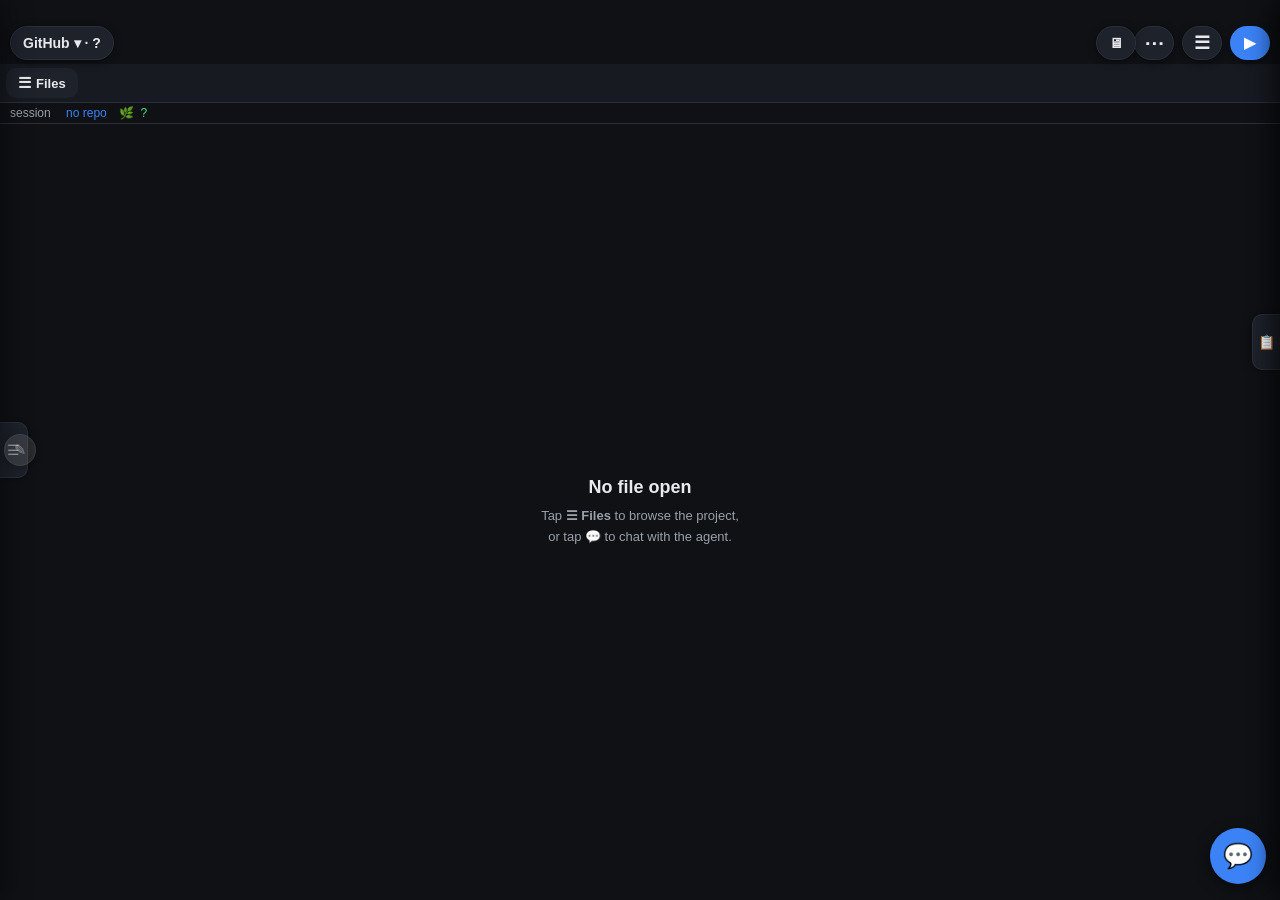
==== app/src/main/assets/web/index.html @ f554f764 "fix: raise compose box above buttons, add ⏎ return symbol to submit buttons - Bumped #composeBox bot" ====
<!doctype html>
<html lang="en">
<head>
  <meta charset="utf-8" />
  <meta name="viewport" content="width=device-width, initial-scale=1, maximum-scale=1, user-scalable=no" />
  <link rel="stylesheet" href="style.css" />
  <link rel="stylesheet" href="editmode.css" />
  <title>Voice Agent</title>
</head>
<body>
  <!-- Floating controls -->
  <button id="githubFab" class="fab fab-wide" title="GitHub">GitHub ▾</button>
  <button id="playFab" class="fab" title="Run app">▶</button>
  <button id="menuFab" class="fab" title="Menu">☰</button>
  <button id="actionsFab" class="fab" title="Actions">⋯</button>
  <button id="usage" class="usagechip hidden" title="tokens this run — tap for detail"></button>
  <button id="editModeFab" class="fab edit-mode-toggle" title="Edit layout">✎</button>

  <!-- Floating dropdown panels -->
  <div id="modelMenu" class="fabmenu hidden"></div>
  <div id="actionsMenu" class="fabmenu hidden"></div>
  <div id="chatActionsMenu" class="fabmenu hidden"></div>
  <div id="githubMenu" class="fabmenu hidden"></div>

  <div id="workspace">
    <div id="tabbar">
      <button id="filesBtn" title="Files"><span class="fb-ico">☰</span> Files</button>
      <div id="tabs"></div>
      <span id="cursorPos" class="cursor-pos"></span>
    </div>
    <div id="subtitle"><span id="subSession">…</span> &nbsp; <span id="subRepo">no repo</span> &nbsp; 🌿 <span id="subBranch">?</span></div>

    <div id="mainCol">
      <div id="editorEmpty">
        <div class="ee-title">No file open</div>
        <div class="ee-sub">Tap <b>☰ Files</b> to browse the project,<br>or tap 💬 to chat with the agent.</div>
      </div>
      <div id="editorPane" class="hidden"></div>
      <button id="edDiffFab" class="hidden" title="Toggle diff (vs last commit)">±</button>
      <button id="edFindFab" class="hidden" title="Find &amp; replace">🔍</button>

      <!-- Preview pane inline (inside #workspace, below the editor) -->
      <div id="previewPane" class="hidden">
        <div id="previewHead">
          <span id="previewUrl">Preview</span>
          <span class="preview-actions">
            <button id="previewRefresh" class="txtbtn xs" title="Refresh">⟳</button>
            <button id="previewClose" class="txtbtn xs" title="Close preview">✕</button>
          </span>
        </div>
        <div id="previewBody"><div id="previewStatus" class="preview-empty">Server not running</div></div>
      </div>
    </div>
  </div>

  <!-- Explorer tree (opened from the ☰ Files button) -->
  <div id="treeBackdrop" class="hidden"></div>
  <div id="treeOverlay" class="hidden">
    <div id="treeOverlay-head">
      <span>Explorer</span>
      <span class="to-actions">
        <button id="newFileBtn" class="txtbtn xs" title="New file">＋ New</button>
        <button id="explorerRefresh" class="txtbtn xs" title="Refresh files">⟳</button>
        <button id="treeClose" class="txtbtn xs" title="Close">✕</button>
      </span>
    </div>
    <div id="tree"></div>
  </div>

  <!-- Preview fab (floating, near the other fabs) -->
  <button id="previewFab" class="fab hidden" title="Toggle preview" style="right:144px">🖥</button>

  <!-- Session panel toggle tab (fold-out from left edge, like Claude.ai) -->
  <button id="sessionTab" title="Sessions"><span id="sessionTabIcon">☰</span></button>

  <!-- Session panel (slides in from the left) -->
  <div id="sessionBackdrop" class="hidden"></div>
  <aside id="sessionPanel">
    <div id="sessionPanel-head">
      <span class="sp-title">Sessions</span>
      <span class="sp-head-actions">
        <button id="sessionRenameBtn" class="txtbtn xs" title="Rename checked">✎ Rename</button>
        <button id="sessionDeleteBtn" class="txtbtn xs danger" title="Delete checked">🗑 Delete</button>
        <button id="sessionNewBtn" class="txtbtn xs" title="New session">＋ New</button>
        <button id="sessionPanelClose" class="txtbtn xs" title="Close">✕</button>
      </span>
    </div>
    <div id="sessionPanel-search">
      <input id="sessionSearch" type="text" placeholder="Filter sessions…" autocomplete="off" />
    </div>
    <div id="sessionList"></div>
  </aside>

  <!-- Action log panel toggle tab (fold-out from right edge, like session panel on the left) -->
  <button id="actionLogTab" title="Action log"><span id="actionLogTabIcon">📋</span></button>

  <!-- Action log panel (slides in from the right) -->
  <div id="actionLogBackdrop" class="hidden"></div>
  <aside id="actionLogPanel">
    <div id="actionLogPanel-head">
      <span class="alp-title">Action Log</span>
      <span class="alp-head-actions">
        <button id="actionLogClearBtn" class="txtbtn xs" title="Clear log">🗑 Clear</button>
        <button id="actionLogPanelClose" class="txtbtn xs" title="Close">✕</button>
      </span>
    </div>
    <div id="actionLogList"></div>
  </aside>

  <!-- Floating chat button (opens the agent drawer) -->
  <button id="chatFab" title="Agent chat"><span id="chatFabIcon">💬</span><span id="chatUnread" class="unread hidden"></span></button>

  <!-- Agent chat drawer (slides in from the right) -->
  <div id="chatBackdrop" class="hidden"></div>
  <aside id="chatDrawer">
    <div id="chatDrawer-head">
      <span class="cd-title">Agent</span>
      <span class="cd-head-actions">
        <button id="chatActionsBtn" class="txtbtn xs" title="Chat actions">⋯</button>
        <button id="chatDrawerClose" class="txtbtn xs" title="Close">✕</button>
      </span>
    </div>
    <div id="chatDrawer-models">
      <button id="modelToggle" class="modeltoggle" title="Model selection">
        <span class="mt-label">Models</span>
        <span id="modelToggleSummary">…</span>
        <span class="mt-chev">▸</span>
      </button>
      <div id="modelPanel" class="modelpanel hidden">
        <div class="modelrow">
          <div class="modelcol">
            <label class="model-label">Orchestrator</label>
            <button id="modelLead" class="modelbtn"><span id="modelName">…</span> ▾</button>
          </div>
          <div class="modelcol effortcol">
            <label class="model-label">Effort</label>
            <select id="orchEffortSelect" class="effortselect">
              <option value="off">Off</option>
              <option value="low">Low</option>
              <option value="medium">Medium</option>
              <option value="high">High</option>
            </select>
          </div>
        </div>
        <div class="modelrow">
          <div class="modelcol">
            <label class="model-label">Implementer</label>
            <button id="modelImpl" class="modelbtn"><span id="implName">…</span> ▾</button>
          </div>
          <div class="modelcol effortcol">
            <label class="model-label">Effort</label>
            <select id="implEffortSelect" class="effortselect">
              <option value="off">Off</option>
              <option value="low">Low</option>
              <option value="medium">Medium</option>
              <option value="high">High</option>
            </select>
          </div>
        </div>
      </div>
    </div>
    <div id="chatDrawer-balance">
      <div class="bal-grid">
        <div class="bal-row bal-head"><span></span><span>DeepSeek</span><span>Anthropic</span><span>OpenAI</span></div>
        <div class="bal-row bal-avail"><span>Balance</span><span id="bal-ds">—</span><span id="bal-an">?</span><span id="bal-oa">—</span></div>
        <div class="bal-row bal-sess"><span>Used</span><span id="bal-ds-used">—</span><span id="bal-an-used">—</span><span id="bal-oa-used">—</span></div>
      </div>
    </div>

    <main id="chat"></main>

    <div id="ctxFooter">
      <span id="ctxTurns">—</span>
      <span class="ctx-sep">·</span>
      <span id="ctxTokens" title="Context tokens (compact discussion + outline + memory)">— ctx tokens</span>
    </div>

    <div id="todos" class="hidden">
      <div id="todos-head">
        <span id="todos-now"></span>
        <span id="todos-count"></span>
        <span id="todos-chev">▸</span>
      </div>
      <div id="todos-body"></div>
    </div>

    <div id="status"></div>

    <div id="runbar" class="hidden">
      <span id="runlabel">Working…</span>
      <button id="stopBtn" class="pill stop">Stop</button>
    </div>

    <div id="attachBar" class="hidden"></div>

    <!-- Floating message box: opened by Send/Speak, shared by typing + voice. -->
    <div id="composeBox" class="hidden">
      <button id="composeClose" title="Cancel">✕</button>
      <textarea id="input" rows="2" placeholder="Type or dictate a task…"></textarea>
    </div>

    <footer id="composer">
      <button id="ctxBtn" class="icon" title="Attach context">📎</button>
      <button id="askBtn" class="icon" title="Ask (not saved to context)">❓</button>
      <div class="c-grid">
        <button id="sendBtn" class="pill sm ghost">Type</button>
        <button id="micBtn" class="txtbtn">Speak</button>
        <button id="simpleSubmitBtn" class="pill sm simple-submit hidden">Simple ⏎</button>
        <button id="smartSubmitBtn" class="pill sm hidden">Smart ⏎</button>
      </div>
      <span class="c-spacer"></span>
    </footer>
  </aside>

  <div id="ctxMenu" class="fabmenu hidden"></div>

  <!-- Slide-up menu -->
  <div id="menu" class="sheet hidden">
    <div class="sheet-inner">
      <div class="sheet-title">Menu</div>

      <input id="menuSearch" type="text" placeholder="Search actions…" autocomplete="off" autocapitalize="off" autocorrect="off" spellcheck="false" />
      <div id="menuResults" class="hidden"></div>

      <div id="menuDefault">
      <div class="grid">
        <button data-act="makeGame">🎮 Make a game</button>
        <button data-act="newSession">New session</button>
        <button data-act="sessions">Sessions</button>
        <button data-act="bestPractices">Best practices</button>
        <button data-act="guidelines">Guidelines</button>
        <button data-act="settings">Settings</button>
      </div>

      <button id="advToggle" class="adv-toggle">Advanced ▾</button>
      <div id="advSection" class="hidden">
        <div class="group-title">Project</div>
        <div class="grid">
          <button data-act="refreshMap">Refresh map</button>
          <button data-act="checkWeb">Check web</button>
        </div>

        <div class="group-title">Context</div>
        <div class="grid">
          <button data-act="trimContext">Trim context</button>
          <button data-act="compaction">Compaction</button>
        </div>

        <div class="group-title">Agent tests</div>
        <div class="grid">
          <button data-act="diagnoseRun">🔍 Diagnose run</button>
          <button data-act="runHistory">📊 Run history</button>
          <button data-act="judgeRun">⚖️ Judge run</button>
          <button data-act="runEvals">🧪 Run evals</button>
          <button data-act="autoDiagnose">Auto-diagnose: on</button>
          <button data-act="autoClean">Auto-clean after merge: on</button>
          <button data-act="codeReview">Code review: on</button>
          <button data-act="routing">Prompt routing: off</button>
        </div>

        <div class="group-title">System</div>
        <div class="grid">
          <button data-act="battery">Battery</button>
          <button data-act="updateApp">Update app</button>
        </div>
      </div>
      </div>

      <button class="close" data-close>Close</button>
    </div>
  </div>

  <!-- Generic modal -->
  <div id="modal" class="sheet hidden">
    <div class="sheet-inner">
      <div class="sheet-title" id="modalTitle"></div>
      <div id="modalBody"></div>
      <div class="modal-actions">
        <button class="pill ghost" data-close>Close</button>
        <button class="pill" id="modalOk" style="display:none">Save</button>
      </div>
    </div>
  </div>

  <script src="app.js"></script>
  <script src="editmode.js"></script>
</body>
</html>
---- app/src/main/assets/web/style.css ----
:root {
  --bg: #0f1115;
  --panel: #171a21;
  --panel2: #1e222b;
  --text: #e8eaed;
  --muted: #9aa0aa;
  --user: #0b57d0;
  --agent: #262b34;
  --accent: #3b82f6;
  --border: #2a2f3a;
}
* { box-sizing: border-box; -webkit-tap-highlight-color: transparent; }
html, body {
  margin: 0; height: 100%; background: var(--bg); color: var(--text);
  font-family: -apple-system, Roboto, "Segoe UI", sans-serif; font-size: 15px;
}
body { display: flex; flex-direction: column; height: 100vh; }

button { font: inherit; color: var(--text); border: none; cursor: pointer; }
.icon { background: transparent; font-size: 20px; padding: 6px 8px; border-radius: 10px; }
.icon:active { background: var(--panel2); }
.txtbtn { background: var(--panel2); font-size: 13px; font-weight: 600;
  padding: 7px 12px; border-radius: 12px; white-space: nowrap; }
.txtbtn:active { background: var(--border); }
.pill { background: var(--accent); color: #fff; border-radius: 20px; padding: 8px 16px; font-weight: 600; }
.pill.ghost { background: var(--panel2); color: var(--text); }
.pill.simple-submit { background: #16a34a; color: #fff; }
.pill.simple-submit:active { background: #15803d; }
.pill:active { opacity: .8; }

/* Floating controls (menu / model picker / actions catch-all). */
.fab { position: fixed; z-index: 40; top: 26px; height: 34px; padding: 0 12px;
  background: var(--panel2); color: var(--text); border: 1px solid var(--border);
  border-radius: 18px; font-size: 14px; font-weight: 600; display: flex;
  align-items: center; gap: 4px; box-shadow: 0 2px 8px rgba(0,0,0,.45); }
.fab:active { background: var(--border); }
#githubFab { left: 10px; max-width: 45vw; }
#playFab { right: 10px; width: 40px; justify-content: center; font-size: 15px; padding: 0;
  background: var(--accent); color: #fff; border-color: transparent; }
#playFab.running { color: transparent; pointer-events: none; }
#playFab.running::after { content: ""; position: absolute; top: 50%; left: 50%; margin: -8px 0 0 -8px;
  width: 16px; height: 16px; border: 2px solid rgba(255,255,255,.45); border-top-color: #fff;
  border-radius: 50%; animation: fab-spin .7s linear infinite; }
@keyframes fab-spin { to { transform: rotate(360deg); } }
#menuFab { right: 58px; width: 40px; justify-content: center; font-size: 18px; padding: 0; }
#actionsFab { right: 106px; width: 40px; justify-content: center; font-size: 20px; padding: 0; }
.usagechip { position: fixed; z-index: 40; top: 29px; left: 50%; transform: translateX(-50%);
  background: var(--panel2); border: 1px solid var(--border); border-radius: 14px;
  padding: 4px 10px; font-size: 12px; color: var(--muted); font-variant-numeric: tabular-nums; }
.usagechip.hidden { display: none; }

.fabmenu { position: fixed; z-index: 45; background: var(--panel); border: 1px solid var(--border);
  border-radius: 12px; padding: 6px; min-width: 180px; max-width: 74vw; max-height: 60vh;
  overflow: auto; box-shadow: 0 6px 24px rgba(0,0,0,.5); }
.fabmenu.hidden { display: none; }
/* The model menu opens from inside the chat drawer, so it must sit above it. */
#modelMenu { z-index: 70; }
.fab-item { padding: 11px 12px; border-radius: 8px; font-size: 14px; white-space: nowrap;
  overflow: hidden; text-overflow: ellipsis; cursor: pointer; }
.fab-item:active { background: var(--panel2); }
.fab-item.muted { color: var(--muted); white-space: normal; }
.fab-head { font-size: 10px; font-weight: 700; text-transform: uppercase; letter-spacing: .5px;
  color: var(--muted); padding: 8px 12px 4px; margin-top: 4px; border-top: 1px solid var(--border); }
/* Collapsible provider / OpenAI-family headers in the model picker. */
.fab-head.tap, .fab-subhead {
  display: flex; align-items: center; justify-content: space-between; gap: 10px;
  cursor: pointer; border-radius: 8px; }
.fab-head.tap { padding: 9px 10px; }
.fab-head.tap:active, .fab-subhead:active { background: var(--panel2); }
.fab-subhead { font-size: 11px; font-weight: 600; color: var(--text); opacity: .85;
  padding: 7px 10px 7px 20px; margin-top: 2px; }
.fm-meta { font-size: 11px; color: var(--muted); font-weight: 600; white-space: nowrap; }
/* Model rows sit under a header/subhead — indent them so the tree reads clearly. */
.fab-item.model { padding-left: 22px; }
.fabmenu #modelMenu, #modelMenu { min-width: 210px; }

/* Workspace: the file explorer + the main (chat/editor) column. Reorients by
   device orientation — explorer on top in portrait, on the left in landscape.
   Padded down so content clears the floating controls. */
#workspace { flex: 1; display: flex; flex-direction: column; min-height: 0; padding-top: 64px; }
#mainCol { position: relative; flex: 1; display: flex; flex-direction: column; min-width: 0; min-height: 0; }
.txtbtn.xs { padding: 3px 8px; font-size: 13px; line-height: 1; }

/* Tab bar: the ☰ Files button plus a horizontal, scrollable row of open files. */
#tabbar { flex-shrink: 0; display: flex; align-items: stretch; gap: 6px;
  background: var(--panel); border-bottom: 1px solid var(--border); padding: 4px 6px; }
#filesBtn { flex-shrink: 0; background: var(--panel2); color: var(--text); border-radius: 10px;
  padding: 6px 12px; font-size: 13px; font-weight: 600; white-space: nowrap;
  display: flex; align-items: center; gap: 5px; }
#filesBtn:active { background: var(--border); }
#filesBtn .fb-ico { font-size: 15px; }
#tabs { flex: 1; min-width: 0; display: flex; gap: 5px; overflow-x: auto; }
.cursor-pos { flex-shrink: 0; align-self: center; font-size: 11px; color: var(--muted);
  font-variant-numeric: tabular-nums; white-space: nowrap; padding: 0 4px; }
.cursor-pos:empty { display: none; }
.tab { flex-shrink: 0; display: flex; align-items: center; gap: 6px; max-width: 160px;
  background: var(--panel2); color: var(--muted); border-radius: 10px; padding: 6px 8px 6px 11px;
  font-size: 13px; cursor: pointer; }
.tab.active { background: var(--agent); color: var(--text); }
.tab .tab-name { overflow: hidden; text-overflow: ellipsis; white-space: nowrap; }
.tab .tab-dirty { font-weight: 700; }
.tab .tab-dirty.m-unsaved { color: #fbbf24; }
.tab .tab-dirty.m-modified { color: #4ade80; }
.tab .tab-x { color: var(--muted); font-size: 14px; padding: 0 2px; border-radius: 6px; }

/* Subtle status bar below tabs: session name · repo · branch — always visible. */
#subtitle { flex-shrink: 0; display: flex; align-items: center; gap: 6px;
  background: var(--bg); border-bottom: 1px solid var(--border); padding: 3px 10px;
  font-size: 12px; color: var(--muted); white-space: nowrap; overflow: hidden; }
#subRepo { color: var(--accent); }
#subBranch { color: #4ade80; }
.tab .tab-x:active { color: #f87171; background: var(--border); }

/* Explorer tree, opened from ☰ Files as an overlay panel. */
#treeBackdrop { position: fixed; inset: 0; background: rgba(0,0,0,.45); z-index: 44; }
#treeBackdrop.hidden { display: none; }
#treeOverlay { position: fixed; z-index: 46; left: 8px; top: 92px;
  width: min(320px, 88vw); max-height: 70vh; display: flex; flex-direction: column;
  background: var(--panel); border: 1px solid var(--border); border-radius: 12px;
  box-shadow: 0 10px 30px rgba(0,0,0,.55); overflow: hidden; }
#treeOverlay.hidden { display: none; }
#treeOverlay-head { flex-shrink: 0; display: flex; align-items: center; justify-content: space-between;
  padding: 8px 12px; border-bottom: 1px solid var(--border); font-size: 11px; font-weight: 700;
  color: var(--muted); text-transform: uppercase; letter-spacing: .5px; }
.to-actions { display: flex; gap: 4px; }
#tree { flex: 1; overflow: auto; padding: 4px 0 6px; }


/* Floating find button inside the editor. */
#edFindFab, #edDiffFab { position: absolute; z-index: 15; top: 8px; width: 40px; height: 40px;
  border-radius: 20px; background: var(--panel2); color: var(--text); border: 1px solid var(--border);
  font-size: 17px; display: flex; align-items: center; justify-content: center;
  box-shadow: 0 2px 8px rgba(0,0,0,.45); }
#edFindFab { right: 10px; }
#edDiffFab { right: 56px; font-weight: 700; }
#edDiffFab.active { background: var(--accent); color: #fff; border-color: transparent; }
#edFindFab.hidden, #edDiffFab.hidden { display: none; }
#edFindFab:active, #edDiffFab:active { background: var(--border); }

/* Inline diff view (working buffer vs last commit), overlays the code.
   Top padding keeps the first hunk's revert button clear of the ± button. */
.editor-diff { position: absolute; inset: 0; margin: 0; padding: 52px 10px 8px; overflow: auto;
  font-family: monospace; font-size: 12.5px; line-height: 1.5; white-space: pre;
  z-index: 3; background: var(--bg); }
.editor-diff.hidden { display: none; }
.di-add { background: rgba(34,197,94,.16); color: #a6e3a1; display: block; }
.di-del { background: rgba(239,68,68,.16); color: #f38ba8; display: block; }
.di-ctx { color: var(--muted); display: block; }
.di-empty { color: var(--muted); }
.di-hunk { position: relative; }
.di-revert { position: absolute; top: 0; right: 6px; z-index: 1; background: var(--panel2);
  color: var(--accent); border: 1px solid var(--border); border-radius: 8px; padding: 1px 8px;
  font-size: 11px; font-weight: 600; font-family: -apple-system, Roboto, sans-serif; }
.di-revert:active { background: var(--border); }

/* Tree rows */
.tree-row { display: flex; align-items: center; gap: 5px; padding: 5px 12px;
  font-size: 13px; white-space: nowrap; cursor: pointer; }
.tree-row:active { background: var(--panel2); }
.tree-row.active { background: var(--agent); }
.tree-row .tw-caret { width: 12px; flex-shrink: 0; color: var(--muted); font-size: 10px; }
.tree-row .tw-ico { flex-shrink: 0; opacity: .85; }
.tree-row .tw-name { overflow: hidden; text-overflow: ellipsis; }
.tree-row.dir .tw-name { font-weight: 600; }
.tree-empty { color: var(--muted); font-size: 12px; padding: 8px 12px; }

#chat { flex: 1; overflow-y: auto; padding: 12px; display: flex; flex-direction: column; gap: 8px; }
/* While the floating compose box is open it overlays the bottom of #chat
   (position:absolute), so reserve matching space so the last message isn't
   hidden behind it. The amount tracks the compose box's real height (JS sets
   --compose-pad) since the textarea grows as you type. */
#chatDrawer.composing #chat { padding-bottom: var(--compose-pad, 150px); }
.bubble {
  position: relative;
  max-width: 82%; padding: 10px 13px; border-radius: 16px; white-space: pre-wrap;
  word-wrap: break-word; line-height: 1.35; font-size: 14.5px;
}
/* Copy-to-clipboard button on each user/agent message (like Claude Code). */
.copybtn {
  position: absolute; top: 4px; right: 4px; width: 22px; height: 22px;
  display: flex; align-items: center; justify-content: center;
  border: 0; border-radius: 6px; padding: 0; cursor: pointer;
  background: rgba(127,127,127,.18); color: var(--muted);
  font-size: 12px; line-height: 1; opacity: .4; transition: opacity .12s;
}
.copybtn:hover, .copybtn:active { opacity: 1; }
.copybtn.copied { opacity: 1; color: #4caf50; }
.bubble.user .copybtn { background: rgba(255,255,255,.18); color: rgba(255,255,255,.9); }
.bubble.user { align-self: flex-end; background: var(--user); color: #fff; border-bottom-right-radius: 5px; }
.bubble.agent { align-self: flex-start; background: var(--agent); border-bottom-left-radius: 5px; }
.bubble.sys { align-self: center; background: transparent; color: var(--muted); font-size: 12.5px; max-width: 92%; text-align: center; }
/* Context-token footer below chat — replaces per-message token estimates. */
#ctxFooter {
  flex-shrink: 0;
  display: flex;
  align-items: center;
  justify-content: center;
  gap: 6px;
  padding: 3px 10px;
  font-size: 10.5px;
  color: var(--muted);
  opacity: .65;
  border-top: 1px solid var(--border);
}
#ctxFooter.hidden { display: none; }
.ctx-sep { opacity: .4; }

.balchip { background: #0d3a24; color: #4ade80; border: 1px solid #14532d;
  border-radius: 16px; padding: 6px 14px; font-size: 14px; font-weight: 800;
  white-space: nowrap; }
.balchip.low { background: #3a1414; color: #f87171; border-color: #7f1d1d; }
.balchip.none { background: var(--panel2); color: var(--muted); border-color: var(--border); font-weight: 600; }

#status { min-height: 18px; text-align: center; color: var(--muted); font-size: 12px; padding: 2px 0; }

.bubble.eph { opacity: .92; border: 1px dashed var(--border); }
.bubble.user.eph { background: #1e3a5f; }
.eph-tag { align-self: center; color: var(--muted); font-size: 11px; margin: -2px 0 2px; }

#runbar { display: flex; align-items: center; gap: 8px; padding: 6px 10px;
  background: var(--panel); border-top: 1px solid var(--border); }
#runbar.hidden { display: none; }
#runlabel { font-size: 12px; color: var(--muted); flex-shrink: 0; }
.pill.stop { background: #dc2626; padding: 6px 14px; }
.live { align-self: stretch; background: var(--panel2); border: 1px solid var(--border);
  border-radius: 12px; padding: 10px 12px; font-size: 12.5px; color: var(--muted);
  font-family: monospace; white-space: pre-wrap; max-width: 100%; }
.bubble.tappable { cursor: pointer; }
.bubble.tappable::after { content: " ⓘ"; color: var(--muted); font-size: 12px; }
.run-round { border: 1px solid var(--border); border-radius: 10px; padding: 10px;
  margin-bottom: 10px; }
.run-round h4 { margin: 0 0 6px; font-size: 14px; }
.run-file { font-weight: 600; margin-top: 8px; }
pre.small { white-space: pre-wrap; word-wrap: break-word; background: var(--bg);
  border: 1px solid var(--border); border-radius: 8px; padding: 8px; font-size: 11.5px;
  max-height: 30vh; overflow: auto; margin: 4px 0; }

#attachBar { display: flex; flex-wrap: wrap; align-items: center; gap: 6px;
  padding: 8px 10px 2px; background: var(--panel); }
#attachBar.hidden { display: none; }
.attach-label { font-size: 11px; color: var(--muted); text-transform: uppercase;
  letter-spacing: .5px; margin-right: 2px; }
.attach-chip { display: inline-flex; align-items: center; gap: 6px;
  background: var(--panel2); border: 1px solid var(--border); color: var(--text);
  border-radius: 12px; padding: 4px 8px 4px 10px; font-size: 12px; max-width: 200px; }
.attach-chip { overflow: hidden; text-overflow: ellipsis; white-space: nowrap; }
.attach-chip b { color: var(--muted); font-size: 13px; padding: 0 2px; cursor: pointer; }
.attach-chip b:active { color: #f87171; }

.approve { align-self: flex-start; background: #16a34a; color: #fff;
  border-radius: 16px; padding: 9px 16px; font-weight: 700; margin: 2px 0; }
.approve:active { opacity: .85; }

/* One-line bottom bar: 📎 ❓ … Send Speak. The text box itself is the floating
   #composeBox above it, opened by Send/Speak and shared by typing + voice. */
#composer { display: flex; align-items: center; gap: 8px; padding: 8px;
  background: var(--panel); border-top: 1px solid var(--border); }
.c-spacer { flex: 1; min-width: 56px; }
.c-grid { display: grid; grid-template-columns: 1fr 1fr; gap: 8px; flex-shrink: 0; }
#simpleSubmitBtn.hidden, #smartSubmitBtn.hidden { display: none; }
#composeBox { position: absolute; bottom: 88px; left: 10px; right: 10px; z-index: 8;
  background: var(--panel2); border: 1px solid var(--border); border-radius: 14px;
  padding: 10px 40px 10px 12px; box-shadow: 0 6px 20px rgba(0,0,0,.5); }
#composeBox.hidden { display: none; }
#composeBox textarea { width: 100%; display: block; resize: none; max-height: 40vh;
  background: transparent; color: var(--text); border: 0; outline: none; font: inherit; }
#composeClose { position: absolute; top: 6px; right: 6px; width: 28px; height: 28px;
  border-radius: 14px; background: var(--panel); color: var(--muted); font-size: 13px;
  display: flex; align-items: center; justify-content: center; }
#composeClose:active { background: var(--border); color: #f87171; }

.sheet { position: fixed; inset: 0; background: rgba(0,0,0,.5);
  display: flex; align-items: flex-end; z-index: 80; }
.sheet.hidden { display: none; }
.sheet-inner { width: 100%; max-height: 85vh; overflow-y: auto; background: var(--panel);
  border-top-left-radius: 18px; border-top-right-radius: 18px; padding: 16px; }
.sheet-title { font-weight: 700; font-size: 17px; margin-bottom: 12px; }
.group-title { font-size: 12px; font-weight: 700; color: var(--muted);
  text-transform: uppercase; letter-spacing: .5px; margin: 14px 2px 6px; }
.grid { display: grid; grid-template-columns: 1fr 1fr; gap: 10px; }
.grid button { background: var(--panel2); border-radius: 12px; padding: 14px 10px; font-weight: 600; }
.grid button:active { background: var(--border); }
#menuSearch { margin-top: 4px; }
#menuResults { margin-top: 10px; }
#menuResults.hidden, #menuDefault.hidden { display: none; }
.palette-item { padding: 12px 14px; border-radius: 10px; background: var(--panel2);
  margin-bottom: 6px; font-weight: 600; font-size: 14px; }
.palette-item:active { background: var(--border); }
.close, .modal-actions { margin-top: 14px; }
.modal-actions { display: flex; justify-content: flex-end; gap: 10px; }
.close { width: 100%; background: var(--panel2); border-radius: 12px; padding: 12px; }

label { display: block; margin: 12px 0 4px; color: var(--muted); font-size: 13px; }
input[type=text], input[type=password], select, textarea.field {
  width: 100%; background: var(--panel2); color: var(--text);
  border: 1px solid var(--border); border-radius: 10px; padding: 10px 12px; font: inherit;
}
input:focus, select:focus { outline: none; border-color: var(--accent); }
.row { display: flex; align-items: center; gap: 8px; }
.list-item { padding: 12px; border-radius: 10px; background: var(--panel2);
  margin-bottom: 8px; display: flex; justify-content: space-between; align-items: center; }
.list-item:active { background: var(--border); }
.list-item .sub { color: var(--muted); font-size: 12px; }
.pinbtn { background: var(--panel2); color: var(--accent); border: 1px solid var(--border);
  border-radius: 10px; padding: 6px 10px; font-size: 12px; font-weight: 600; white-space: nowrap; }
.pinbtn.on { background: #3a1414; color: #f87171; border-color: #7f1d1d; }
.filerow { padding: 11px 12px; border-bottom: 1px solid var(--border);
  display: flex; align-items: center; justify-content: space-between; gap: 8px; }
.filerow span[data-e] { flex: 1; min-width: 0; overflow: hidden; text-overflow: ellipsis; }
.filerow:active { background: var(--panel2); }
.dir { font-weight: 600; }
pre.filebody { white-space: pre-wrap; word-wrap: break-word; background: var(--bg);
  border: 1px solid var(--border); border-radius: 10px; padding: 12px; font-size: 12.5px;
  max-height: 60vh; overflow: auto; }
.hint { color: var(--muted); font-size: 12px; margin-top: 8px; }
.hint.danger { color: #f87171; }
.adv-toggle { width: 100%; background: var(--panel2); color: var(--muted); border-radius: 12px;
  padding: 12px; margin-top: 14px; font-weight: 700; font-size: 13px; }
.adv-toggle:active { background: var(--border); }
#advSection.hidden { display: none; }

/* Main area: editor pane fills it; an empty-state shows when nothing is open. */
#editorEmpty { flex: 1; display: flex; flex-direction: column; align-items: center;
  justify-content: center; text-align: center; color: var(--muted); padding: 24px; gap: 8px; }
#editorEmpty.hidden { display: none; }
.ee-title { font-size: 18px; font-weight: 700; color: var(--text); }
.ee-sub { font-size: 13px; line-height: 1.6; }
#editorPane { flex: 1; display: flex; flex-direction: column; min-height: 0; }
#editorPane.hidden { display: none; }

/* Session panel toggle tab (left edge, like Claude.ai) */
#sessionTab {
  position: fixed;
  z-index: 50;
  left: 0;
  top: 50%;
  transform: translateY(-50%);
  width: 28px;
  height: 56px;
  border-radius: 0 10px 10px 0;
  background: var(--panel2);
  color: var(--muted);
  border: 1px solid var(--border);
  border-left: none;
  font-size: 14px;
  display: flex;
  align-items: center;
  justify-content: center;
  cursor: pointer;
  padding: 0;
  box-shadow: 2px 0 8px rgba(0,0,0,.35);
  transition: all .2s ease;
  touch-action: manipulation;
  user-select: none;
  -webkit-tap-highlight-color: transparent;
}
#sessionTab:active {
  background: var(--border);
  color: var(--text);
}
#sessionTab.panel-open {
  opacity: 0;
  pointer-events: none;
  transform: translateY(-50%) translateX(-100%);
}
#sessionTab .unread-dot {
  position: absolute;
  top: 10px;
  right: 4px;
  width: 8px;
  height: 8px;
  border-radius: 4px;
  background: var(--accent);
  display: none;
}
#sessionTab .unread-dot.show { display: block; }

/* Session panel backdrop */
#sessionBackdrop {
  position: fixed;
  inset: 0;
  background: rgba(0,0,0,.45);
  z-index: 55;
}
#sessionBackdrop.hidden { display: none; }

/* Session panel — slides in from the left */
#sessionPanel {
  position: fixed;
  top: 0;
  left: 0;
  bottom: 0;
  z-index: 60;
  width: min(380px, 88vw);
  background: var(--panel);
  border-right: 1px solid var(--border);
  display: flex;
  flex-direction: column;
  transform: translateX(-100%);
  transition: transform .22s ease;
  box-shadow: 6px 0 24px rgba(0,0,0,.4);
  /* safe area inset for notched phones */
  padding-top: env(safe-area-inset-top, 0px);
}
#sessionPanel.open {
  transform: translateX(0);
}

#sessionPanel-head {
  flex-shrink: 0;
  display: flex;
  align-items: center;
  justify-content: space-between;
  padding: 10px 14px 8px;
  font-weight: 700;
}
#sessionPanel-head .sp-title {
  font-size: 16px;
}
.sp-head-actions {
  display: flex;
  gap: 6px;
}

#sessionPanel-search {
  flex-shrink: 0;
  padding: 0 12px 8px;
}
#sessionPanel-search input {
  width: 100%;
  background: var(--panel2);
  color: var(--text);
  border: 1px solid var(--border);
  border-radius: 10px;
  padding: 8px 12px;
  font-size: 14px;
  font-family: inherit;
  outline: none;
}
#sessionPanel-search input:focus {
  border-color: var(--accent);
}
#sessionPanel-search input::placeholder {
  color: var(--muted);
  opacity: .6;
}

#sessionList {
  flex: 1;
  overflow-y: auto;
  padding: 4px 0 12px;
}

/* Session group header (repo name) */
.sp-group {
  padding: 10px 14px 4px;
  font-size: 11px;
  font-weight: 700;
  text-transform: uppercase;
  letter-spacing: .5px;
  color: var(--muted);
  display: flex;
  align-items: center;
  gap: 6px;
}
.sp-group .sp-repo-name {
  flex: 1;
  overflow: hidden;
  text-overflow: ellipsis;
  white-space: nowrap;
}
.sp-group .sp-repo-count {
  opacity: .7;
  font-weight: 600;
}

/* Session row */
.sp-session {
  display: flex;
  align-items: center;
  gap: 8px;
  padding: 10px 14px;
  cursor: pointer;
  border-radius: 8px;
  margin: 1px 6px;
  transition: background .12s;
}
.sp-session:active {
  background: var(--panel2);
}
.sp-session.active {
  background: var(--agent);
}
.sp-session .sp-sess-icon {
  flex-shrink: 0;
  font-size: 16px;
  width: 22px;
  text-align: center;
}
.sp-session .sp-sess-name {
  flex: 1;
  min-width: 0;
  overflow: hidden;
  text-overflow: ellipsis;
  white-space: nowrap;
  font-size: 14px;
}
.sp-session.active .sp-sess-name {
  font-weight: 600;
}
.sp-session .sp-sess-check {
  flex-shrink: 0;
  width: 20px;
  height: 20px;
  accent-color: var(--accent);
  cursor: pointer;
  margin: 0;
}
.sp-sess-act {
  cursor: pointer;
  font-size: 14px;
  padding: 2px 4px;
  border-radius: 6px;
  color: var(--muted);
  background: none;
  border: none;
}
.sp-sess-act:active {
  color: var(--text);
  background: var(--border);
}
.sp-sess-act.danger:active {
  color: #f87171;
}
.txtbtn.danger {
  color: #f87171;
}
.txtbtn.danger:active {
  color: #ef4444;
}

/* Empty state */
.sp-empty {
  padding: 24px 14px;
  text-align: center;
  color: var(--muted);
  font-size: 13px;
  line-height: 1.6;
}

/* Floating chat button + agent drawer (slides in from the right). */
/* Low z by default so the top-bar menu dropdowns (z 45) always sit above it and
   stay clickable. Raised above the drawer only while the chat is open. */
#chatFab { position: fixed; z-index: 20; right: 14px; bottom: 16px; width: 56px; height: 56px;
  border-radius: 28px; background: var(--accent); color: #fff; font-size: 24px; border: none;
  display: flex; align-items: center; justify-content: center; box-shadow: 0 4px 14px rgba(0,0,0,.5); }
#chatFab.chat-open { z-index: 65; }
#chatFab:active { opacity: .85; }
#chatFab .unread { position: absolute; top: 8px; right: 10px; width: 12px; height: 12px;
  border-radius: 6px; background: #f87171; border: 2px solid var(--accent); }
#chatFab .unread.hidden { display: none; }
#chatBackdrop { position: fixed; inset: 0; background: rgba(0,0,0,.45); z-index: 55; }
#chatBackdrop.hidden { display: none; }
#chatDrawer { position: fixed; top: 0; right: 0; bottom: 0; z-index: 60;
  width: min(440px, 92vw); background: var(--panel); border-left: 1px solid var(--border);
  display: flex; flex-direction: column; transform: translateX(100%);
  transition: transform .22s ease; box-shadow: -6px 0 24px rgba(0,0,0,.4); }
#chatDrawer.open { transform: translateX(0); }
#chatDrawer-head { flex-shrink: 0; display: flex; align-items: center; justify-content: space-between;
  padding: 10px 14px 8px; font-weight: 700; }
#chatDrawer-head .cd-title { font-size: 16px; }
/* Model selectors live in the chat drawer (orchestrator + implementer).
   Two rows: orchestrator on top, implementer below; each row has the model
   button + its own effort dropdown. */
#chatDrawer-models { flex-shrink: 0; display: flex; flex-direction: column;
  padding: 0 12px 8px; border-bottom: 1px solid var(--border); }
/* Model toggle button — shows current model summary; tap to reveal the panel. */
.modeltoggle { display: flex; align-items: center; gap: 6px; width: 100%;
  background: var(--panel2); color: var(--text); border: 1px solid var(--border);
  border-radius: 12px; padding: 8px 12px; font-size: 13px; font-weight: 600; }
.modeltoggle:active { background: var(--border); }
.modeltoggle .mt-label { font-size: 11px; font-weight: 700; color: var(--muted);
  text-transform: uppercase; letter-spacing: .5px; margin-right: 4px; }
.modeltoggle .mt-chev { font-size: 10px; color: var(--muted); margin-left: auto;
  transition: transform .18s ease; }
.modeltoggle.open .mt-chev { transform: rotate(90deg); }
#modelToggleSummary { overflow: hidden; text-overflow: ellipsis; white-space: nowrap;
  font-size: 12px; color: var(--muted); }
/* Collapsible model panel — slides open below the toggle. */
.modelpanel { display: flex; flex-direction: column; gap: 6px; padding-top: 8px;
  overflow: hidden; transition: max-height .22s ease, opacity .18s ease; }
.modelpanel.hidden { display: none; }
.modelrow { display: flex; gap: 10px; }
.modelcol { flex: 1; min-width: 0; display: flex; flex-direction: column; gap: 3px; }
.model-label { display: block; margin: 0; font-size: 11px; font-weight: 700; color: var(--muted);
  text-transform: uppercase; letter-spacing: .5px; }
.modelbtn { width: 100%; min-width: 0; display: flex; align-items: center; justify-content: space-between;
  gap: 5px; background: var(--panel2); color: var(--text); border: 1px solid var(--border);
  border-radius: 12px; padding: 7px 10px; font-size: 13px; font-weight: 600; }
.modelbtn:active { background: var(--border); }
.modelbtn span[id] { overflow: hidden; text-overflow: ellipsis; white-space: nowrap; }
.cd-head-actions { display: flex; gap: 6px; }
/* Effort dropdown — sits alongside the model selectors in the chat drawer. */
.effortcol { flex: 0 0 auto; max-width: 100px; }
.effortselect { width: 100%; background: var(--panel2); color: var(--text);
  border: 1px solid var(--border); border-radius: 12px; padding: 7px 8px;
  font-size: 13px; font-weight: 600; font-family: inherit; appearance: none;
  -webkit-appearance: none; background-image: url("data:image/svg+xml,%3Csvg xmlns='http://www.w3.org/2000/svg' width='10' height='6'%3E%3Cpath d='M0 0l5 6 5-6z' fill='%239aa0aa'/%3E%3C/svg%3E");
  background-repeat: no-repeat; background-position: right 8px center; padding-right: 24px; }
.effortselect:focus { outline: none; border-color: var(--accent); }
/* Provider balance grid (3 providers × 3 rows including header) */
#chatDrawer-balance { flex-shrink: 0; padding: 6px 12px; border-bottom: 1px solid var(--border); }
.bal-grid { display: grid; grid-template-columns: 44px 1fr 1fr 1fr; gap: 2px 4px; align-items: center; }
.bal-row { display: contents; }
.bal-row span { text-align: center; padding: 3px 4px; border-radius: 6px; white-space: nowrap; }
.bal-head span { font-size: 10px; font-weight: 700; color: var(--muted);
  text-transform: uppercase; letter-spacing: .3px; }
.bal-avail span { font-size: 13px; font-weight: 800; }
.bal-sess span { font-size: 11px; font-weight: 600; color: var(--muted); }
.bal-avail span:not(:first-child) { background: #0d3a24; color: #4ade80; }
.bal-avail span.low { background: #3a1414; color: #f87171; }
.bal-avail span.none { background: var(--panel2); color: var(--muted); }
.bal-sess span:not(:first-child) { background: transparent; color: var(--muted); }
.bal-row span:first-child { font-size: 9px; font-weight: 700; color: var(--muted);
  text-transform: uppercase; letter-spacing: .2px; text-align: right; padding-right: 6px; }
/* Leave room at the bottom-right for the ✕ toggle so it never covers Speak. */
#chatDrawer #composer { padding-right: 76px; }
/* The chat-actions and context menus open from inside the drawer → above it. */
#chatActionsMenu, #ctxMenu { z-index: 70; }
#ctxBtn { flex-shrink: 0; }

/* File viewer / editor (VS Code style: highlighting + gutter + find/replace).
   Zero chrome around the code so the gutter hugs the left edge — no wasted space. */
.editor { flex: 1; display: flex; flex-direction: column; min-height: 0; }
.editor-head { display: flex; align-items: center; gap: 8px; padding: 6px 8px; flex-shrink: 0; }
.editor-head .eh-name { flex: 1; min-width: 0; overflow: hidden; text-overflow: ellipsis;
  white-space: nowrap; font-weight: 600; font-size: 14px; }
.editor-dirty { color: #fbbf24; font-weight: 600; font-size: 12px; white-space: nowrap; }
.pill.sm { padding: 6px 11px; font-size: 13px; }
.editor-body { display: flex; background: var(--bg); border: 0; border-top: 1px solid var(--border);
  overflow: hidden; flex: 1; min-height: 0; }
/* The code area stacks a highlighted (visible) layer under a transparent-text
   textarea so the caret and editing behavior stay native. No line-number gutter;
   the cursor position is shown in the tab bar instead. */
.editor-code { position: relative; flex: 1; min-width: 0; }
.editor-hl, .editor-area { position: absolute; inset: 0; margin: 0; padding: 8px 10px;
  font-family: monospace; font-size: 12.5px; line-height: 1.5; white-space: pre;
  tab-size: 2; -moz-tab-size: 2; border: 0; }

/* Find & replace popover — opened from the floating 🔍, drops below it. */
.editor-findpop { position: absolute; top: 54px; right: 10px; z-index: 16;
  background: var(--panel); border: 1px solid var(--border); border-radius: 10px;
  padding: 8px; display: flex; flex-direction: column; gap: 6px;
  box-shadow: 0 6px 20px rgba(0,0,0,.5); width: min(300px, 82%); }
.editor-findpop.hidden { display: none; }
.fp-row { display: flex; align-items: center; gap: 6px; }
.fp-row .field { flex: 1; min-width: 0; padding: 6px 9px; font-size: 13px; }
.editor-find-count { font-size: 12px; color: var(--muted); font-variant-numeric: tabular-nums;
  min-width: 30px; text-align: center; }
.hint#edStatus { margin: 0; padding: 3px 8px; flex-shrink: 0; }
.hint#edStatus:empty { display: none; }
/* Code sits above the numbers, fully opaque — the numbers read as underneath. */
.editor-hl { overflow: hidden; color: var(--text); pointer-events: none; z-index: 1; background: transparent; }
.editor-area { overflow: auto; background: transparent; color: transparent;
  caret-color: var(--text); resize: none; outline: none; z-index: 2; }
.editor-area::selection { background: rgba(59,130,246,.35); }
.tk-k { color: #c792ea; }
.tk-s { color: #c3e88d; }
.tk-c { color: #7d8799; font-style: italic; }
.tk-n { color: #f78c6c; }
.tk-p { color: #82aaff; }   /* html tag punctuation / css property names */

/* Commit review bar (autocommit off) */
.review-bar { align-self: stretch; display: flex; gap: 8px; justify-content: flex-end;
  padding: 8px 0; }

/* Diff viewer */
pre.filebody.diff { font-size: 12px; }

/* Session rows with rename/delete actions */
.sess-row { display: flex; align-items: center; justify-content: space-between; gap: 8px; }
.sess-pick { flex: 1; cursor: pointer; }
.sess-actions { display: flex; gap: 10px; flex-shrink: 0; }
.sess-btn { cursor: pointer; opacity: .7; font-style: normal; padding: 2px 4px; }
.sess-btn:active { opacity: 1; }

/* Live task checklist (TodoWrite) */
#todos { padding: 0; border-top: 1px solid var(--border); background: var(--panel2);
  font-size: 14px; }
#todos.hidden { display: none; }
.todo-item { padding: 2px 0; }
.todo-item.completed { opacity: .55; text-decoration: line-through; }
.todo-item.in_progress { font-weight: 600; }

/* Markdown rendering inside agent bubbles */
.bubble.agent code { font-family: monospace; font-size: 13px; background: var(--bg);
  padding: 1px 4px; border-radius: 4px; }
.bubble.agent pre.md-pre { background: var(--bg); border: 1px solid var(--border);
  border-radius: 8px; padding: 10px; margin: 6px 0; overflow-x: auto; }
.bubble.agent pre.md-pre code { background: none; padding: 0; font-size: 12.5px;
  white-space: pre; }
.bubble.agent strong { font-weight: 700; }

/* Collapsible live progress (compact one-liner, tap to expand) */
.live { padding: 0; }
.live-head { display: flex; align-items: center; gap: 8px; padding: 8px 10px; cursor: pointer; }
.live-now { flex: 1; white-space: nowrap; overflow: hidden; text-overflow: ellipsis;
  font-family: monospace; font-size: 13px; opacity: .9; }
.live-chev { opacity: .5; font-size: 12px; }
.live-log { display: none; white-space: pre-wrap; font-family: monospace; font-size: 12.5px;
  padding: 0 10px 10px; max-height: 38vh; overflow-y: auto; border-top: 1px solid var(--border); }
.live.open .live-log { display: block; }

/* Collapsible todos (current task one-liner, tap to expand) */
#todos-head { display: flex; align-items: center; gap: 8px; padding: 8px 12px; cursor: pointer; }
#todos-now { flex: 1; white-space: nowrap; overflow: hidden; text-overflow: ellipsis; font-weight: 600; }
#todos-count { opacity: .7; font-size: 12px; }
#todos-chev { opacity: .5; font-size: 12px; }
#todos-body { display: none; padding: 0 12px 10px; max-height: 32vh; overflow-y: auto;
  border-top: 1px solid var(--border); }
#todos.open #todos-body { display: block; }

/* Usage / cache chip — see the primary .usagechip block above for position. */
.usagechip { font-variant-numeric: tabular-nums; }

/* Settings checkbox row */
.checkrow { display: flex; align-items: center; gap: 8px; }
.checkrow input { width: auto; }

.gm-ex:active { opacity: .8; }

/* --- Inline preview pane (embedded in #workspace, below #mainCol) ---------- */
#previewPane { flex: 0 0 0; display: flex; flex-direction: column; min-height: 0;
  border-top: 2px solid var(--accent); transition: flex .25s ease; overflow: hidden; }
#previewPane.hidden { display: none; }
#previewPane.open { flex: 0 0 40vh; min-height: 200px; }
#previewHead { flex-shrink: 0; display: flex; align-items: center; justify-content: space-between;
  padding: 6px 10px; background: var(--panel); border-bottom: 1px solid var(--border); }
#previewUrl { font-size: 12px; color: var(--muted); font-family: monospace; }
.preview-actions { display: flex; gap: 6px; }
#previewBody { flex: 1; background: #fff; position: relative; overflow: hidden; min-height: 0; }
#previewBody iframe { width: 100%; height: 100%; border: 0; background: #fff; display: block; }
.preview-empty { display: flex; align-items: center; justify-content: center;
  height: 100%; background: var(--bg); color: var(--muted); font-size: 14px; }
#previewFab { z-index: 42; }
#previewFab.active { background: var(--accent); color: #fff; border-color: transparent; }

/* An agent bubble still being streamed live (finalized when the message ends). */
.bubble.agent.streaming { opacity: .92; }
.bubble.agent.streaming::after { content: "▍"; margin-left: 1px; opacity: .6;
  animation: caret 1s steps(1) infinite; }
@keyframes caret { 50% { opacity: 0; } }

/* --- Action log panel (right side, like session panel on the left) ---------- */

/* Toggle tab on the right edge, above the chat fab */
#actionLogTab {
  position: fixed;
  z-index: 50;
  right: 0;
  top: 38%;
  transform: translateY(-50%);
  width: 28px;
  height: 56px;
  border-radius: 10px 0 0 10px;
  background: var(--panel2);
  color: var(--muted);
  border: 1px solid var(--border);
  border-right: none;
  font-size: 14px;
  display: flex;
  align-items: center;
  justify-content: center;
  cursor: pointer;
  padding: 0;
  box-shadow: -2px 0 8px rgba(0,0,0,.35);
  transition: all .2s ease;
  touch-action: manipulation;
  user-select: none;
  -webkit-tap-highlight-color: transparent;
}
#actionLogTab:active {
  background: var(--border);
  color: var(--text);
}
#actionLogTab.panel-open {
  opacity: 0;
  pointer-events: none;
  transform: translateY(-50%) translateX(100%);
}
#actionLogTab .unread-dot {
  position: absolute;
  top: 10px;
  left: 4px;
  width: 8px;
  height: 8px;
  border-radius: 4px;
  background: var(--accent);
  display: none;
}
#actionLogTab .unread-dot.show { display: block; }

/* Action log backdrop */
#actionLogBackdrop {
  position: fixed;
  inset: 0;
  background: rgba(0,0,0,.45);
  z-index: 55;
}
#actionLogBackdrop.hidden { display: none; }

/* Action log panel — slides in from the right */
#actionLogPanel {
  position: fixed;
  top: 0;
  right: 0;
  bottom: 0;
  z-index: 60;
  width: min(380px, 88vw);
  background: var(--panel);
  border-left: 1px solid var(--border);
  display: flex;
  flex-direction: column;
  transform: translateX(100%);
  transition: transform .22s ease;
  box-shadow: -6px 0 24px rgba(0,0,0,.4);
  padding-top: env(safe-area-inset-top, 0px);
}
#actionLogPanel.open {
  transform: translateX(0);
}

#actionLogPanel-head {
  flex-shrink: 0;
  display: flex;
  align-items: center;
  justify-content: space-between;
  padding: 10px 14px 8px;
  font-weight: 700;
  border-bottom: 1px solid var(--border);
}
#actionLogPanel-head .alp-title {
  font-size: 16px;
}
.alp-head-actions {
  display: flex;
  gap: 6px;
}

#actionLogList {
  flex: 1;
  overflow-y: auto;
  padding: 4px 0 12px;
}

/* Action log entries */
.alp-entry {
  display: flex;
  align-items: flex-start;
  gap: 8px;
  padding: 8px 14px;
  font-size: 13px;
  border-bottom: 1px solid var(--border);
  line-height: 1.4;
}
.alp-entry:last-child {
  border-bottom: none;
}
.alp-entry .alp-icon {
  flex-shrink: 0;
  font-size: 15px;
  width: 22px;
  text-align: center;
  margin-top: 1px;
}
.alp-entry .alp-body {
  flex: 1;
  min-width: 0;
}
.alp-entry .alp-detail {
  color: var(--text);
  word-break: break-word;
}
.alp-entry .alp-path {
  font-family: monospace;
  font-size: 11.5px;
  color: var(--accent);
  margin-top: 2px;
}
.alp-entry .alp-time {
  font-size: 10.5px;
  color: var(--muted);
  margin-top: 2px;
  flex-shrink: 0;
  white-space: nowrap;
}
.alp-entry.alp-write { border-left: 3px solid #4ade80; }
.alp-entry.alp-delete { border-left: 3px solid #f87171; }
.alp-entry.alp-read { border-left: 3px solid var(--accent); }
.alp-entry.alp-tool { border-left: 3px solid #fbbf24; }
.alp-entry.alp-git { border-left: 3px solid #c084fc; }

/* Empty state */
.alp-empty {
  padding: 24px 14px;
  text-align: center;
  color: var(--muted);
  font-size: 13px;
  line-height: 1.6;
}
---- app/src/main/assets/web/editmode.css ----
/* Edit mode toggle button */
#editModeFab {
  position: fixed;
  top: 50%;
  left: max(4px, env(safe-area-inset-left));
  transform: translateY(-50%);
  width: 32px;
  height: 32px;
  border-radius: 50%;
  z-index: 100;
  background: rgba(128, 128, 128, 0.4);
  border: 1px solid rgba(128, 128, 128, 0.3);
  color: rgba(255, 255, 255, 0.5);
  cursor: pointer;
  display: flex;
  align-items: center;
  justify-content: center;
  padding: 0;
  opacity: 0.6;
  transition: all 0.2s ease;
  touch-action: manipulation;
  user-select: none;
  -webkit-tap-highlight-color: transparent;
}

#editModeFab:active {
  transform: translateY(-50%) scale(0.9);
  opacity: 0.8;
}

#editModeFab.active {
  background: var(--accent, #3b82f6);
  border-color: var(--accent, #3b82f6);
  color: #fff;
  opacity: 1;
  box-shadow: 0 0 12px 2px rgba(59, 130, 246, 0.5);
}

/* Edit mode active states */
body.edit-mode .fab,
body.edit-mode .fabmenu,
body.edit-mode #chatFab,
body.edit-mode .usagechip {
  outline: 2px dashed rgba(59, 130, 246, 0.6);
  cursor: move;
  transition: outline 0.15s ease;
}

body.edit-mode .selected-for-drag {
  outline: 3px solid var(--accent, #3b82f6) !important;
  box-shadow: 0 0 8px 2px rgba(59, 130, 246, 0.4);
}

/* Resize handle */
.resize-handle {
  position: absolute;
  bottom: -6px;
  right: -6px;
  width: 12px;
  height: 12px;
  background: var(--accent, #3b82f6);
  border-radius: 3px;
  cursor: nwse-resize;
  z-index: 102;
  touch-action: none;
  user-select: none;
  pointer-events: auto;
}

/* Edit mode info bar */
#editModeInfo {
  position: fixed;
  bottom: 0;
  left: 0;
  right: 0;
  z-index: 101;
  background: var(--panel, #1e293b);
  border-top: 1px solid var(--border, #334155);
  padding: 8px 12px;
  padding-bottom: calc(8px + env(safe-area-inset-bottom, 0px));
  font-size: 13px;
  color: var(--text, #e2e8f0);
  display: none;
  touch-action: manipulation;
  user-select: none;
}

body.edit-mode .element-selected #editModeInfo {
  display: flex;
  align-items: center;
  gap: 16px;
}

#editModeInfo .info-item {
  display: flex;
  align-items: center;
  gap: 4px;
  font-variant-numeric: tabular-nums;
}

#editModeInfo .info-label {
  opacity: 0.6;
  font-size: 11px;
  text-transform: uppercase;
  letter-spacing: 0.5px;
}

/* Edit mode overlay */
body.edit-mode .edit-mode-overlay {
  position: fixed;
  inset: 0;
  pointer-events: none;
  z-index: 99;
  border: 4px solid rgba(59, 130, 246, 0.25);
  border-radius: 0;
}

.edit-mode-overlay {
  display: none;
}

body.edit-mode .edit-mode-overlay {
  display: block;
}
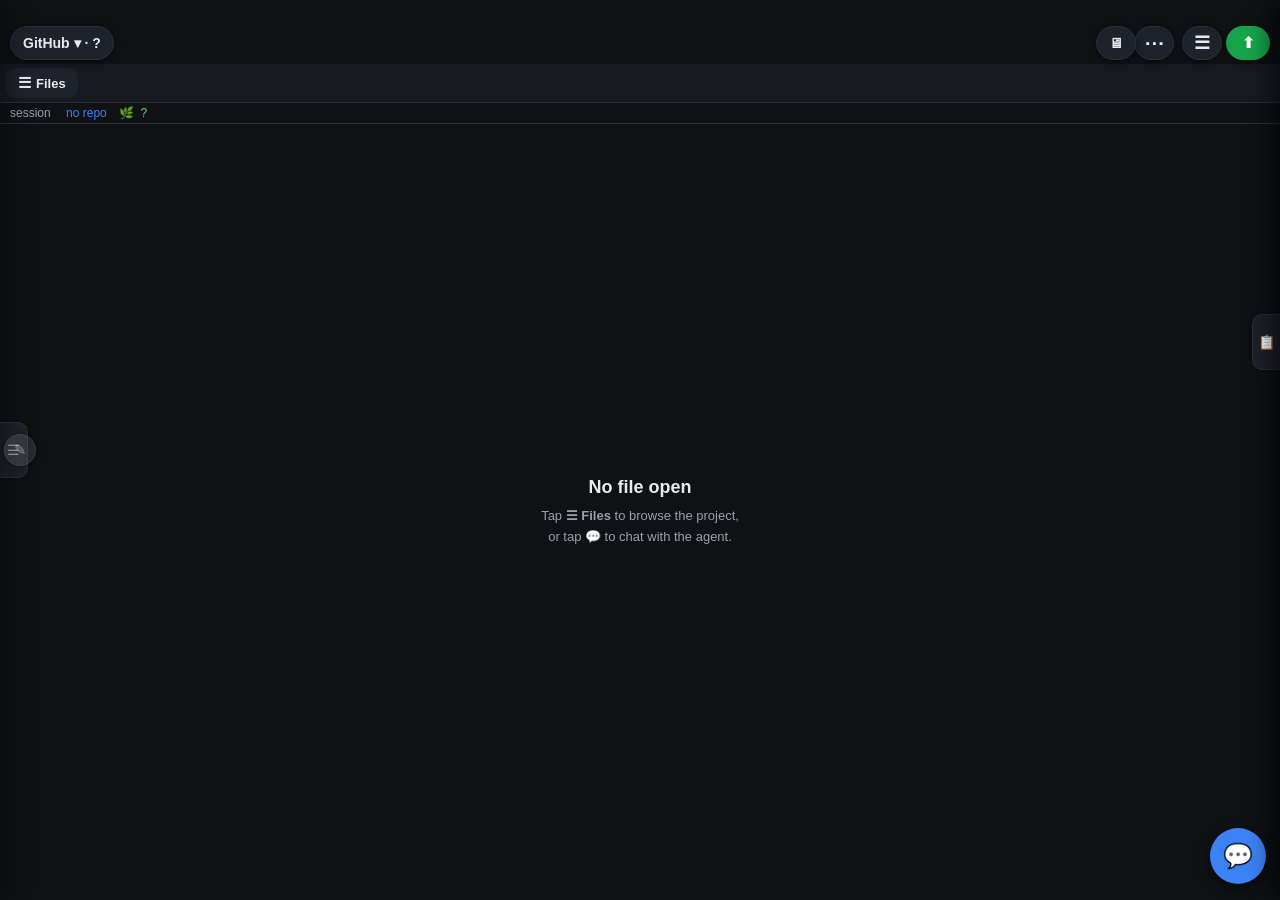
==== commit bd0aa48d: "Clean up chat UI: remove ctx footer, close button, simplify chat actions" ====
--- a/app/src/main/assets/web/index.html
+++ b/app/src/main/assets/web/index.html
@@ -10,7 +10,7 @@
 <body>
   <!-- Floating controls -->
   <button id="githubFab" class="fab fab-wide" title="GitHub">GitHub ▾</button>
-  <button id="playFab" class="fab" title="Run app">▶</button>
+  <button id="playFab" class="fab update-fab" title="Update app">⬆</button>
   <button id="menuFab" class="fab" title="Menu">☰</button>
   <button id="actionsFab" class="fab" title="Actions">⋯</button>
   <button id="usage" class="usagechip hidden" title="tokens this run — tap for detail"></button>
@@ -116,8 +116,8 @@
     <div id="chatDrawer-head">
       <span class="cd-title">Agent</span>
       <span class="cd-head-actions">
-        <button id="chatActionsBtn" class="txtbtn xs" title="Chat actions">⋯</button>
-        <button id="chatDrawerClose" class="txtbtn xs" title="Close">✕</button>
+        <button id="chatClearCtxBtn" class="txtbtn xs" title="Clear context">Clear</button>
+        <button id="chatPayloadBtn" class="txtbtn xs" title="Preview payload">Payload</button>
       </span>
     </div>
     <div id="chatDrawer-models">
@@ -169,12 +169,6 @@
 
     <main id="chat"></main>
 
-    <div id="ctxFooter">
-      <span id="ctxTurns">—</span>
-      <span class="ctx-sep">·</span>
-      <span id="ctxTokens" title="Context tokens (compact discussion + outline + memory)">— ctx tokens</span>
-    </div>
-
     <div id="todos" class="hidden">
       <div id="todos-head">
         <span id="todos-now"></span>
--- a/app/src/main/assets/web/style.css
+++ b/app/src/main/assets/web/style.css
@@ -35,8 +35,9 @@
   align-items: center; gap: 4px; box-shadow: 0 2px 8px rgba(0,0,0,.45); }
 .fab:active { background: var(--border); }
 #githubFab { left: 10px; max-width: 45vw; }
-#playFab { right: 10px; width: 40px; justify-content: center; font-size: 15px; padding: 0;
-  background: var(--accent); color: #fff; border-color: transparent; }
+#playFab { right: 10px; padding: 0 14px; justify-content: center; font-size: 15px;
+  background: #16a34a; color: #fff; border-color: transparent; min-width: 44px; }
+#playFab.update-fab { background: #16a34a; }
 #playFab.running { color: transparent; pointer-events: none; }
 #playFab.running::after { content: ""; position: absolute; top: 50%; left: 50%; margin: -8px 0 0 -8px;
   width: 16px; height: 16px; border: 2px solid rgba(255,255,255,.45); border-top-color: #fff;
@@ -189,21 +190,7 @@
 .bubble.user { align-self: flex-end; background: var(--user); color: #fff; border-bottom-right-radius: 5px; }
 .bubble.agent { align-self: flex-start; background: var(--agent); border-bottom-left-radius: 5px; }
 .bubble.sys { align-self: center; background: transparent; color: var(--muted); font-size: 12.5px; max-width: 92%; text-align: center; }
-/* Context-token footer below chat — replaces per-message token estimates. */
-#ctxFooter {
-  flex-shrink: 0;
-  display: flex;
-  align-items: center;
-  justify-content: center;
-  gap: 6px;
-  padding: 3px 10px;
-  font-size: 10.5px;
-  color: var(--muted);
-  opacity: .65;
-  border-top: 1px solid var(--border);
-}
-#ctxFooter.hidden { display: none; }
-.ctx-sep { opacity: .4; }
+
 
 .balchip { background: #0d3a24; color: #4ade80; border: 1px solid #14532d;
   border-radius: 16px; padding: 6px 14px; font-size: 14px; font-weight: 800;
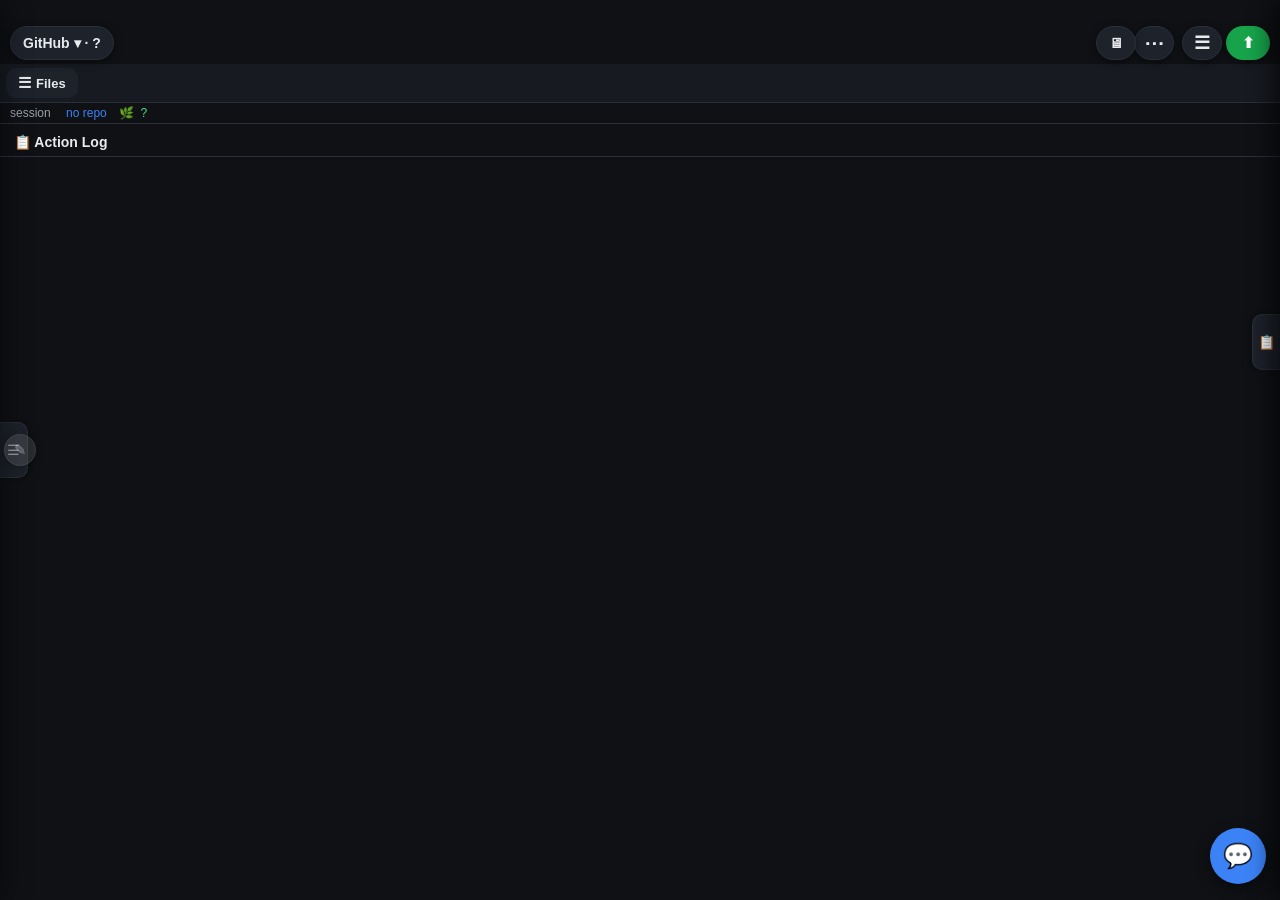
==== commit 41a34619: "Show action log as default view when no files are open" ====
--- a/app/src/main/assets/web/index.html
+++ b/app/src/main/assets/web/index.html
@@ -32,8 +32,8 @@
 
     <div id="mainCol">
       <div id="editorEmpty">
-        <div class="ee-title">No file open</div>
-        <div class="ee-sub">Tap <b>☰ Files</b> to browse the project,<br>or tap 💬 to chat with the agent.</div>
+        <div class="ee-head">📋 Action Log</div>
+        <div id="actionLogInline" class="alp-inline"></div>
       </div>
       <div id="editorPane" class="hidden"></div>
       <button id="edDiffFab" class="hidden" title="Toggle diff (vs last commit)">±</button>
--- a/app/src/main/assets/web/style.css
+++ b/app/src/main/assets/web/style.css
@@ -307,11 +307,14 @@
 #advSection.hidden { display: none; }
 
 /* Main area: editor pane fills it; an empty-state shows when nothing is open. */
-#editorEmpty { flex: 1; display: flex; flex-direction: column; align-items: center;
-  justify-content: center; text-align: center; color: var(--muted); padding: 24px; gap: 8px; }
+#editorEmpty { flex: 1; display: flex; flex-direction: column; min-height: 0;
+  color: var(--muted); }
 #editorEmpty.hidden { display: none; }
-.ee-title { font-size: 18px; font-weight: 700; color: var(--text); }
-.ee-sub { font-size: 13px; line-height: 1.6; }
+.ee-head { flex-shrink: 0; font-size: 14px; font-weight: 700; color: var(--text);
+  padding: 10px 14px 6px; border-bottom: 1px solid var(--border);
+  display: flex; align-items: center; gap: 6px; }
+/* Inline action log (fills the empty-state area, scrolls independently) */
+.alp-inline { flex: 1; overflow-y: auto; padding: 4px 0; }
 #editorPane { flex: 1; display: flex; flex-direction: column; min-height: 0; }
 #editorPane.hidden { display: none; }
 
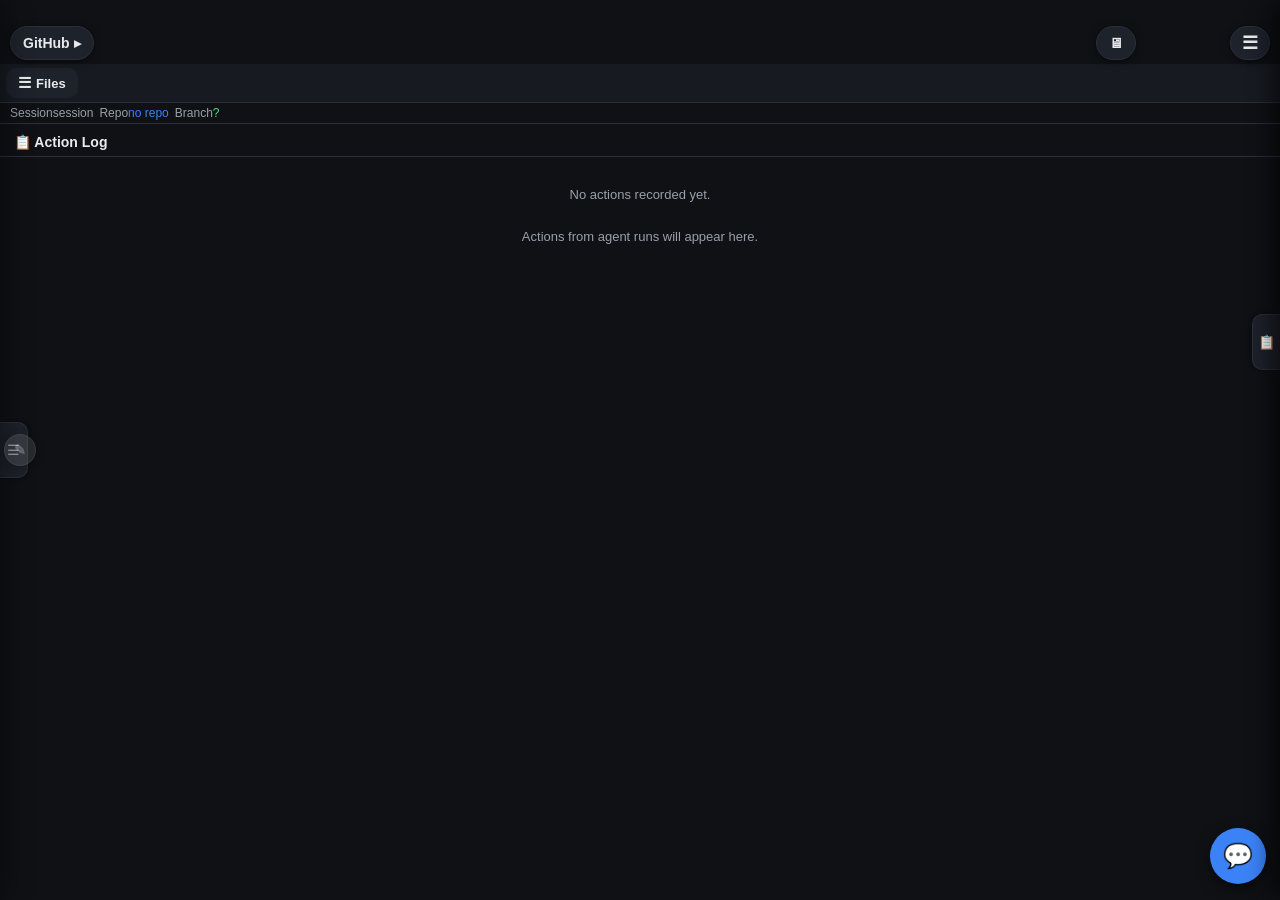
==== commit 000bc30e: "Clean up main screen: remove redundant buttons, usage chip, improve subtitle grid" ====
--- a/app/src/main/assets/web/index.html
+++ b/app/src/main/assets/web/index.html
@@ -9,16 +9,12 @@
 </head>
 <body>
   <!-- Floating controls -->
-  <button id="githubFab" class="fab fab-wide" title="GitHub">GitHub ▾</button>
-  <button id="playFab" class="fab update-fab" title="Update app">⬆</button>
+  <button id="githubFab" class="fab" title="GitHub">GitHub ▸</button>
   <button id="menuFab" class="fab" title="Menu">☰</button>
-  <button id="actionsFab" class="fab" title="Actions">⋯</button>
-  <button id="usage" class="usagechip hidden" title="tokens this run — tap for detail"></button>
   <button id="editModeFab" class="fab edit-mode-toggle" title="Edit layout">✎</button>
 
   <!-- Floating dropdown panels -->
   <div id="modelMenu" class="fabmenu hidden"></div>
-  <div id="actionsMenu" class="fabmenu hidden"></div>
   <div id="chatActionsMenu" class="fabmenu hidden"></div>
   <div id="githubMenu" class="fabmenu hidden"></div>
 
@@ -28,7 +24,11 @@
       <div id="tabs"></div>
       <span id="cursorPos" class="cursor-pos"></span>
     </div>
-    <div id="subtitle"><span id="subSession">…</span> &nbsp; <span id="subRepo">no repo</span> &nbsp; 🌿 <span id="subBranch">?</span></div>
+    <div id="subtitle">
+      <div class="sub-item"><span class="sub-label">Session</span><span id="subSession">…</span></div>
+      <div class="sub-item"><span class="sub-label">Repo</span><span id="subRepo">no repo</span></div>
+      <div class="sub-item"><span class="sub-label">Branch</span><span id="subBranch">?</span></div>
+    </div>
 
     <div id="mainCol">
       <div id="editorEmpty">
@@ -159,14 +159,6 @@
         </div>
       </div>
     </div>
-    <div id="chatDrawer-balance">
-      <div class="bal-grid">
-        <div class="bal-row bal-head"><span></span><span>DeepSeek</span><span>Anthropic</span><span>OpenAI</span></div>
-        <div class="bal-row bal-avail"><span>Balance</span><span id="bal-ds">—</span><span id="bal-an">?</span><span id="bal-oa">—</span></div>
-        <div class="bal-row bal-sess"><span>Used</span><span id="bal-ds-used">—</span><span id="bal-an-used">—</span><span id="bal-oa-used">—</span></div>
-      </div>
-    </div>
-
     <main id="chat"></main>
 
     <div id="todos" class="hidden">
--- a/app/src/main/assets/web/style.css
+++ b/app/src/main/assets/web/style.css
@@ -34,21 +34,8 @@
   border-radius: 18px; font-size: 14px; font-weight: 600; display: flex;
   align-items: center; gap: 4px; box-shadow: 0 2px 8px rgba(0,0,0,.45); }
 .fab:active { background: var(--border); }
-#githubFab { left: 10px; max-width: 45vw; }
-#playFab { right: 10px; padding: 0 14px; justify-content: center; font-size: 15px;
-  background: #16a34a; color: #fff; border-color: transparent; min-width: 44px; }
-#playFab.update-fab { background: #16a34a; }
-#playFab.running { color: transparent; pointer-events: none; }
-#playFab.running::after { content: ""; position: absolute; top: 50%; left: 50%; margin: -8px 0 0 -8px;
-  width: 16px; height: 16px; border: 2px solid rgba(255,255,255,.45); border-top-color: #fff;
-  border-radius: 50%; animation: fab-spin .7s linear infinite; }
-@keyframes fab-spin { to { transform: rotate(360deg); } }
-#menuFab { right: 58px; width: 40px; justify-content: center; font-size: 18px; padding: 0; }
-#actionsFab { right: 106px; width: 40px; justify-content: center; font-size: 20px; padding: 0; }
-.usagechip { position: fixed; z-index: 40; top: 29px; left: 50%; transform: translateX(-50%);
-  background: var(--panel2); border: 1px solid var(--border); border-radius: 14px;
-  padding: 4px 10px; font-size: 12px; color: var(--muted); font-variant-numeric: tabular-nums; }
-.usagechip.hidden { display: none; }
+#githubFab { left: 10px; }
+#menuFab { right: 10px; width: 40px; justify-content: center; font-size: 18px; padding: 0; }
 
 .fabmenu { position: fixed; z-index: 45; background: var(--panel); border: 1px solid var(--border);
   border-radius: 12px; padding: 6px; min-width: 180px; max-width: 74vw; max-height: 60vh;
@@ -710,9 +697,6 @@
   border-top: 1px solid var(--border); }
 #todos.open #todos-body { display: block; }
 
-/* Usage / cache chip — see the primary .usagechip block above for position. */
-.usagechip { font-variant-numeric: tabular-nums; }
-
 /* Settings checkbox row */
 .checkrow { display: flex; align-items: center; gap: 8px; }
 .checkrow input { width: auto; }
@@ -890,6 +874,115 @@
 .alp-entry.alp-tool { border-left: 3px solid #fbbf24; }
 .alp-entry.alp-git { border-left: 3px solid #c084fc; }
 
+/* Clickable entries */
+.alp-entry {
+  cursor: pointer;
+  transition: background .15s ease;
+}
+.alp-entry:active {
+  background: var(--border);
+}
+
+/* Expand indicator (▸ chevron on the right) */
+.alp-entry .alp-expand {
+  font-size: 12px;
+  color: var(--muted);
+  flex-shrink: 0;
+  margin-left: 4px;
+  margin-top: 2px;
+  opacity: 0.5;
+}
+
+/* Result hint shown inline under the detail */
+.alp-entry .alp-result-hint {
+  font-size: 11px;
+  color: var(--muted);
+  margin-top: 2px;
+  overflow: hidden;
+  text-overflow: ellipsis;
+  white-space: nowrap;
+}
+
+/* Detail modal styles */
+.alp-detail-path {
+  display: block;
+  font-size: 13px;
+  padding: 6px 10px;
+  background: var(--panel2);
+  border-radius: 6px;
+  word-break: break-all;
+  margin-bottom: 12px;
+}
+
+.alp-diff {
+  font-family: monospace;
+  font-size: 12px;
+  padding: 10px 12px;
+  border-radius: 6px;
+  margin: 0 0 12px;
+  white-space: pre-wrap;
+  word-break: break-all;
+  line-height: 1.5;
+  overflow-x: auto;
+}
+.alp-diff-old {
+  background: rgba(248, 113, 113, .15);
+  border-left: 3px solid #f87171;
+  color: #fca5a5;
+}
+.alp-diff-new {
+  background: rgba(74, 222, 128, .15);
+  border-left: 3px solid #4ade80;
+  color: #86efac;
+}
+
+/* Unified diff in action log detail */
+.alp-diff-unified {
+  font-family: monospace;
+  font-size: 12px;
+  padding: 0;
+  border-radius: 6px;
+  margin: 0 0 12px;
+  line-height: 1.5;
+  overflow-x: auto;
+  background: var(--panel2);
+}
+.alp-diff-unified .diff-del {
+  display: block;
+  background: rgba(248, 113, 113, .2);
+  color: #fca5a5;
+  padding: 1px 8px;
+}
+.alp-diff-unified .diff-add {
+  display: block;
+  background: rgba(74, 222, 128, .2);
+  color: #86efac;
+  padding: 1px 8px;
+}
+.alp-diff-unified .diff-same {
+  display: block;
+  color: var(--muted);
+  padding: 1px 8px;
+}
+.alp-diff-unified .diff-skip {
+  display: block;
+  color: var(--muted);
+  padding: 1px 8px;
+  font-style: italic;
+  text-align: center;
+  background: rgba(255,255,255,.05);
+}
+
+.alp-detail-text {
+  font-size: 13px;
+  padding: 8px 10px;
+  background: var(--panel2);
+  border-radius: 6px;
+  word-break: break-word;
+  margin-bottom: 12px;
+  line-height: 1.5;
+}
+
 /* Empty state */
 .alp-empty {
   padding: 24px 14px;
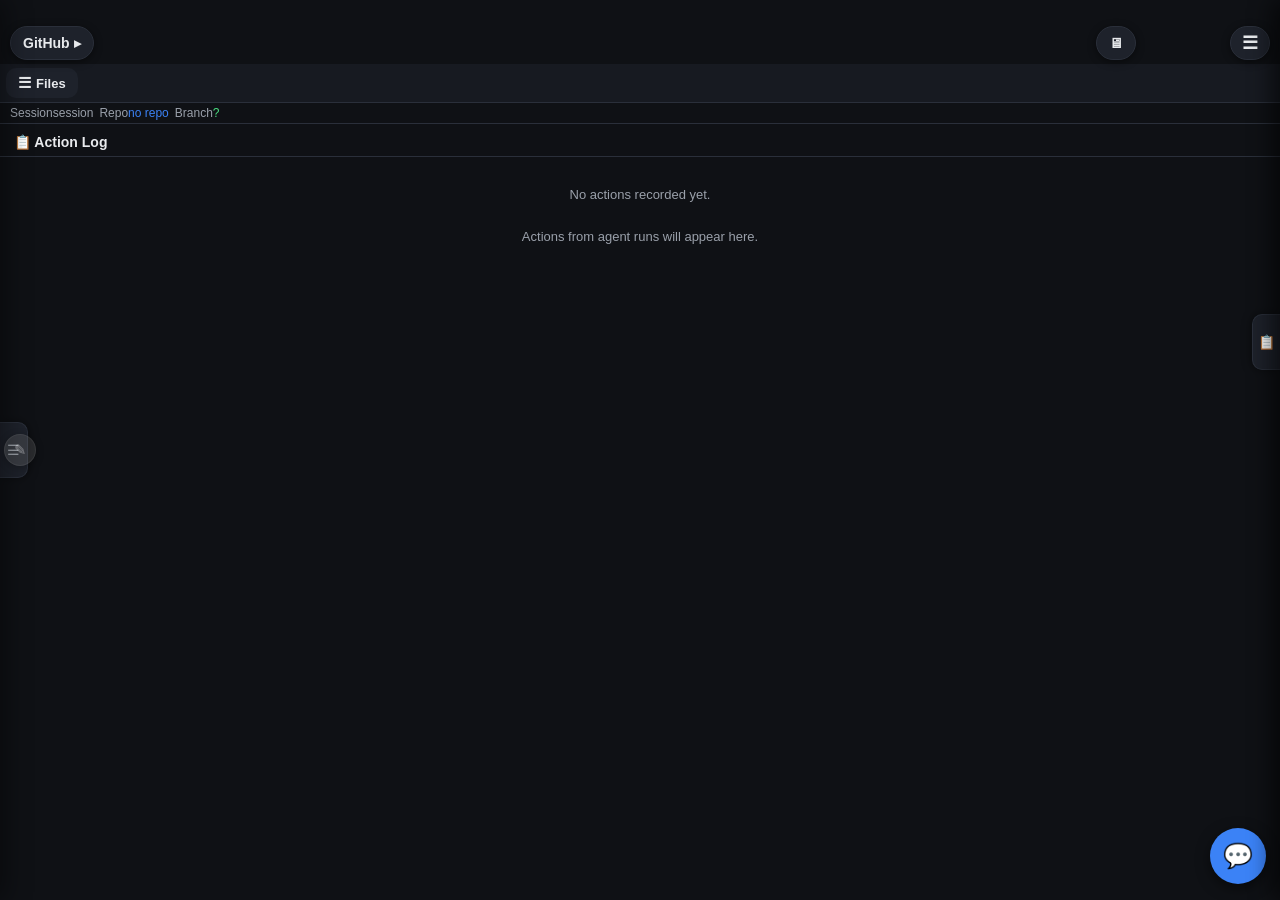
==== commit 534c0719: "Restore balance buttons for DeepSeek, Anthropic, OpenAI in chat drawer" ====
--- a/app/src/main/assets/web/index.html
+++ b/app/src/main/assets/web/index.html
@@ -159,6 +159,13 @@
         </div>
       </div>
     </div>
+    <div id="chatDrawer-balance">
+      <div class="bal-grid">
+        <div class="bal-row bal-head"><span></span><span>DeepSeek</span><span>Anthropic</span><span>OpenAI</span></div>
+        <div class="bal-row bal-avail"><span>Avail</span><span id="bal-ds">…</span><span id="bal-an">…</span><span id="bal-oa">…</span></div>
+        <div class="bal-row bal-sess"><span>Session</span><span id="bal-ds-used">…</span><span id="bal-an-used">…</span><span id="bal-oa-used">…</span></div>
+      </div>
+    </div>
     <main id="chat"></main>
 
     <div id="todos" class="hidden">
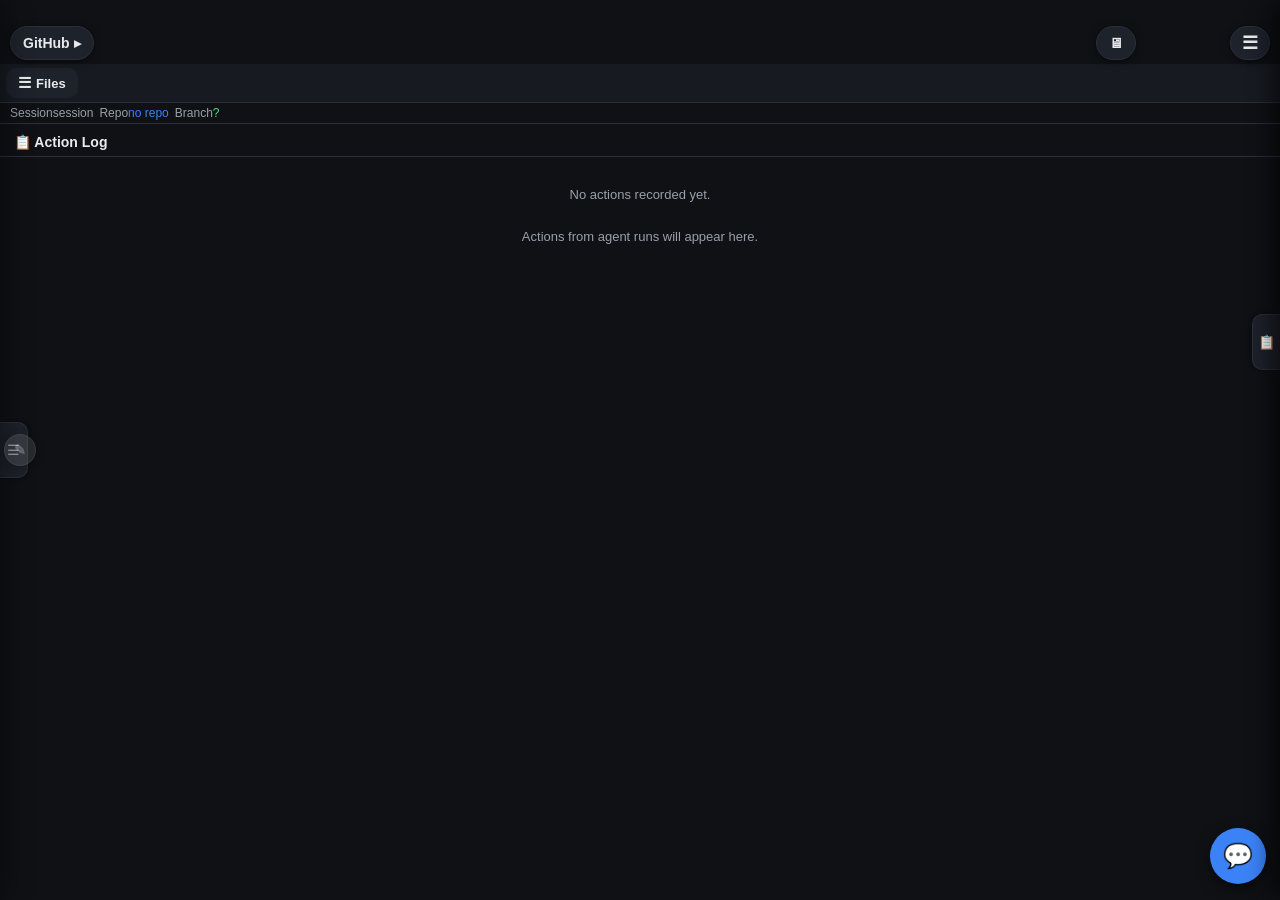
==== commit 4db1f295: "fix: restore Update button in chat drawer header" ====
--- a/app/src/main/assets/web/index.html
+++ b/app/src/main/assets/web/index.html
@@ -118,6 +118,7 @@
       <span class="cd-head-actions">
         <button id="chatClearCtxBtn" class="txtbtn xs" title="Clear context">Clear</button>
         <button id="chatPayloadBtn" class="txtbtn xs" title="Preview payload">Payload</button>
+        <button id="chatUpdateBtn" class="txtbtn xs" title="Update app">⬆ Update</button>
       </span>
     </div>
     <div id="chatDrawer-models">
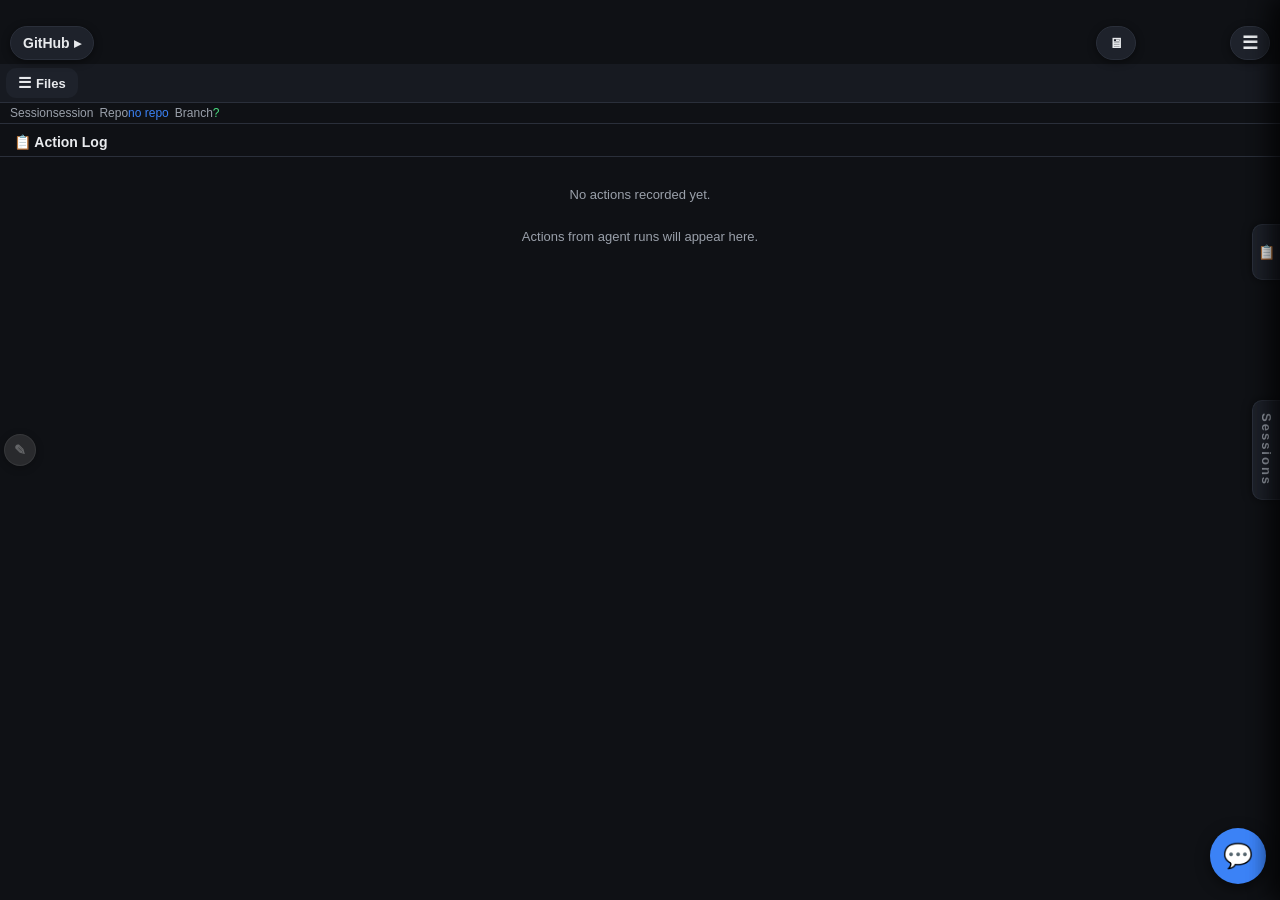
==== commit 82fbce2a: "Move sessions panel from left to right edge, replace ☰ icon with vertical "Sessions" text" ====
--- a/app/src/main/assets/web/index.html
+++ b/app/src/main/assets/web/index.html
@@ -70,10 +70,10 @@
   <!-- Preview fab (floating, near the other fabs) -->
   <button id="previewFab" class="fab hidden" title="Toggle preview" style="right:144px">🖥</button>
 
-  <!-- Session panel toggle tab (fold-out from left edge, like Claude.ai) -->
-  <button id="sessionTab" title="Sessions"><span id="sessionTabIcon">☰</span></button>
-
-  <!-- Session panel (slides in from the left) -->
+  <!-- Session panel toggle tab (fold-out from right edge) -->
+  <button id="sessionTab" title="Sessions"><span id="sessionTabIcon">Sessions</span></button>
+
+  <!-- Session panel (slides in from the right) -->
   <div id="sessionBackdrop" class="hidden"></div>
   <aside id="sessionPanel">
     <div id="sessionPanel-head">
--- a/app/src/main/assets/web/style.css
+++ b/app/src/main/assets/web/style.css
@@ -305,31 +305,36 @@
 #editorPane { flex: 1; display: flex; flex-direction: column; min-height: 0; }
 #editorPane.hidden { display: none; }
 
-/* Session panel toggle tab (left edge, like Claude.ai) */
+/* Session panel toggle tab (right edge, vertical "Sessions" text) */
 #sessionTab {
   position: fixed;
   z-index: 50;
-  left: 0;
+  right: 0;
   top: 50%;
   transform: translateY(-50%);
   width: 28px;
-  height: 56px;
-  border-radius: 0 10px 10px 0;
+  height: auto;
+  min-height: 100px;
+  border-radius: 10px 0 0 10px;
   background: var(--panel2);
   color: var(--muted);
   border: 1px solid var(--border);
-  border-left: none;
-  font-size: 14px;
+  border-right: none;
+  font-size: 13px;
+  font-weight: 700;
+  letter-spacing: 2px;
   display: flex;
   align-items: center;
   justify-content: center;
   cursor: pointer;
-  padding: 0;
-  box-shadow: 2px 0 8px rgba(0,0,0,.35);
+  padding: 10px 4px;
+  box-shadow: -2px 0 8px rgba(0,0,0,.35);
   transition: all .2s ease;
   touch-action: manipulation;
   user-select: none;
   -webkit-tap-highlight-color: transparent;
+  writing-mode: vertical-rl;
+  text-orientation: mixed;
 }
 #sessionTab:active {
   background: var(--border);
@@ -338,12 +343,12 @@
 #sessionTab.panel-open {
   opacity: 0;
   pointer-events: none;
-  transform: translateY(-50%) translateX(-100%);
+  transform: translateY(-50%) translateX(100%);
 }
 #sessionTab .unread-dot {
   position: absolute;
   top: 10px;
-  right: 4px;
+  left: 4px;
   width: 8px;
   height: 8px;
   border-radius: 4px;
@@ -361,21 +366,21 @@
 }
 #sessionBackdrop.hidden { display: none; }
 
-/* Session panel — slides in from the left */
+/* Session panel — slides in from the right */
 #sessionPanel {
   position: fixed;
   top: 0;
-  left: 0;
+  right: 0;
   bottom: 0;
   z-index: 60;
   width: min(380px, 88vw);
   background: var(--panel);
-  border-right: 1px solid var(--border);
+  border-left: 1px solid var(--border);
   display: flex;
   flex-direction: column;
-  transform: translateX(-100%);
+  transform: translateX(100%);
   transition: transform .22s ease;
-  box-shadow: 6px 0 24px rgba(0,0,0,.4);
+  box-shadow: -6px 0 24px rgba(0,0,0,.4);
   /* safe area inset for notched phones */
   padding-top: env(safe-area-inset-top, 0px);
 }
@@ -732,7 +737,7 @@
   position: fixed;
   z-index: 50;
   right: 0;
-  top: 38%;
+  top: 28%;
   transform: translateY(-50%);
   width: 28px;
   height: 56px;
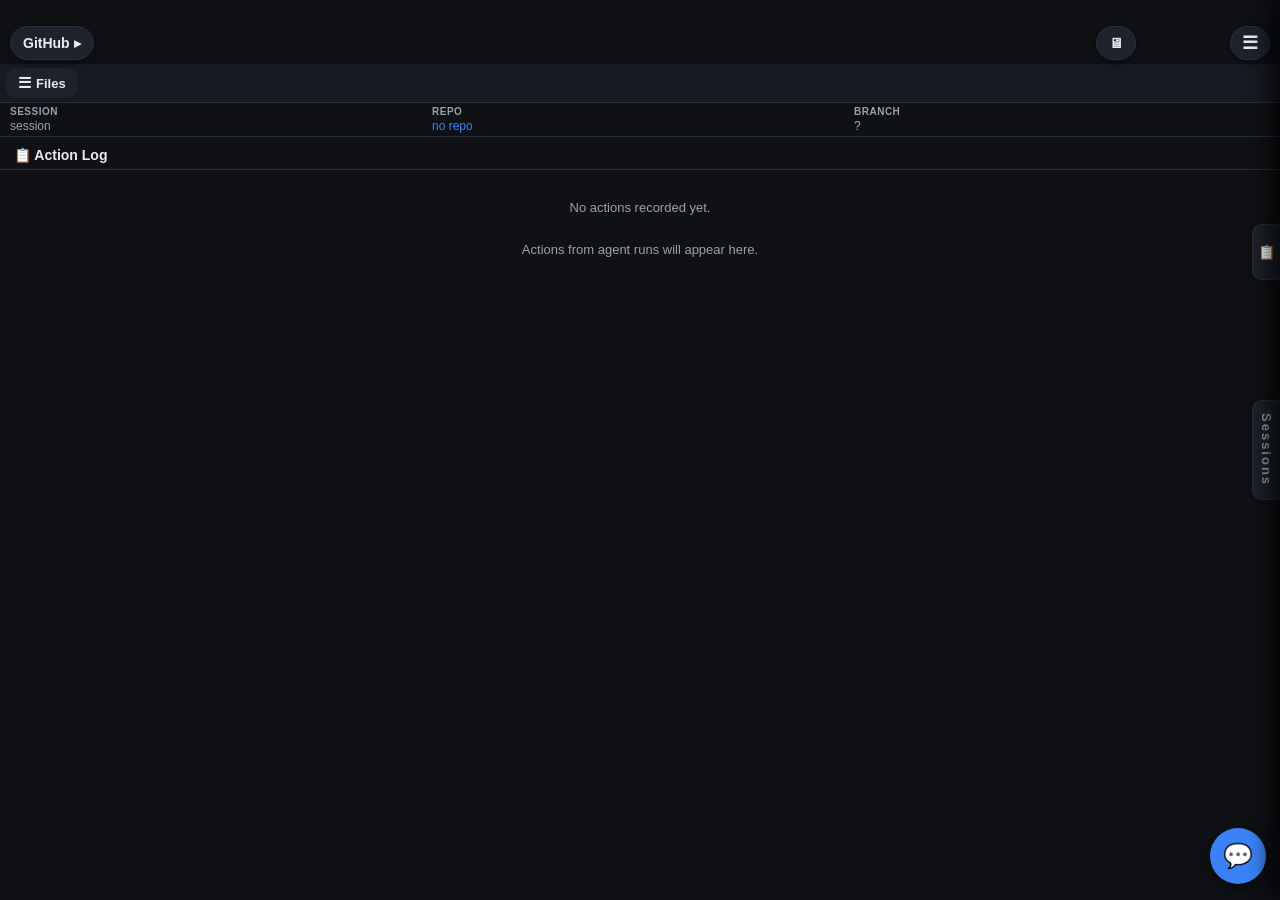
==== commit b4bc3bc8: "Remove edit UI pencil button; fix session repo branch labels to 3x2 grid" ====
--- a/app/src/main/assets/web/index.html
+++ b/app/src/main/assets/web/index.html
@@ -11,7 +11,6 @@
   <!-- Floating controls -->
   <button id="githubFab" class="fab" title="GitHub">GitHub ▸</button>
   <button id="menuFab" class="fab" title="Menu">☰</button>
-  <button id="editModeFab" class="fab edit-mode-toggle" title="Edit layout">✎</button>
 
   <!-- Floating dropdown panels -->
   <div id="modelMenu" class="fabmenu hidden"></div>
@@ -25,9 +24,12 @@
       <span id="cursorPos" class="cursor-pos"></span>
     </div>
     <div id="subtitle">
-      <div class="sub-item"><span class="sub-label">Session</span><span id="subSession">…</span></div>
-      <div class="sub-item"><span class="sub-label">Repo</span><span id="subRepo">no repo</span></div>
-      <div class="sub-item"><span class="sub-label">Branch</span><span id="subBranch">?</span></div>
+      <span class="sub-label">Session</span>
+      <span class="sub-label">Repo</span>
+      <span class="sub-label">Branch</span>
+      <span id="subSession">…</span>
+      <span id="subRepo">no repo</span>
+      <span id="subBranch">?</span>
     </div>
 
     <div id="mainCol">
--- a/app/src/main/assets/web/style.css
+++ b/app/src/main/assets/web/style.css
@@ -92,9 +92,12 @@
 .tab .tab-x { color: var(--muted); font-size: 14px; padding: 0 2px; border-radius: 6px; }
 
 /* Subtle status bar below tabs: session name · repo · branch — always visible. */
-#subtitle { flex-shrink: 0; display: flex; align-items: center; gap: 6px;
-  background: var(--bg); border-bottom: 1px solid var(--border); padding: 3px 10px;
-  font-size: 12px; color: var(--muted); white-space: nowrap; overflow: hidden; }
+#subtitle { flex-shrink: 0; display: grid; grid-template-columns: 1fr 1fr 1fr; grid-template-rows: auto auto;
+  gap: 2px 6px; background: var(--bg); border-bottom: 1px solid var(--border);
+  padding: 3px 10px; font-size: 12px; color: var(--muted);
+  white-space: nowrap; overflow: hidden; }
+.sub-label { font-size: 10px; font-weight: 600; text-transform: uppercase;
+  letter-spacing: 0.5px; color: var(--muted); }
 #subRepo { color: var(--accent); }
 #subBranch { color: #4ade80; }
 .tab .tab-x:active { color: #f87171; background: var(--border); }
@@ -294,14 +297,14 @@
 #advSection.hidden { display: none; }
 
 /* Main area: editor pane fills it; an empty-state shows when nothing is open. */
-#editorEmpty { flex: 1; display: flex; flex-direction: column; min-height: 0;
-  color: var(--muted); }
+#editorEmpty { flex: 1; display: flex; flex-direction: column; min-height: 0; min-width: 0;
+  overflow: hidden; color: var(--muted); }
 #editorEmpty.hidden { display: none; }
 .ee-head { flex-shrink: 0; font-size: 14px; font-weight: 700; color: var(--text);
   padding: 10px 14px 6px; border-bottom: 1px solid var(--border);
   display: flex; align-items: center; gap: 6px; }
 /* Inline action log (fills the empty-state area, scrolls independently) */
-.alp-inline { flex: 1; overflow-y: auto; padding: 4px 0; }
+.alp-inline { flex: 1; overflow-y: auto; overflow-x: hidden; padding: 4px 0; word-break: break-word; }
 #editorPane { flex: 1; display: flex; flex-direction: column; min-height: 0; }
 #editorPane.hidden { display: none; }
 
@@ -829,6 +832,7 @@
 #actionLogList {
   flex: 1;
   overflow-y: auto;
+  overflow-x: hidden;
   padding: 4px 0 12px;
 }
 
@@ -865,6 +869,7 @@
   font-size: 11.5px;
   color: var(--accent);
   margin-top: 2px;
+  word-break: break-all;
 }
 .alp-entry .alp-time {
   font-size: 10.5px;
--- a/app/src/main/assets/web/editmode.css
+++ b/app/src/main/assets/web/editmode.css
@@ -1,41 +1,3 @@
-/* Edit mode toggle button */
-#editModeFab {
-  position: fixed;
-  top: 50%;
-  left: max(4px, env(safe-area-inset-left));
-  transform: translateY(-50%);
-  width: 32px;
-  height: 32px;
-  border-radius: 50%;
-  z-index: 100;
-  background: rgba(128, 128, 128, 0.4);
-  border: 1px solid rgba(128, 128, 128, 0.3);
-  color: rgba(255, 255, 255, 0.5);
-  cursor: pointer;
-  display: flex;
-  align-items: center;
-  justify-content: center;
-  padding: 0;
-  opacity: 0.6;
-  transition: all 0.2s ease;
-  touch-action: manipulation;
-  user-select: none;
-  -webkit-tap-highlight-color: transparent;
-}
-
-#editModeFab:active {
-  transform: translateY(-50%) scale(0.9);
-  opacity: 0.8;
-}
-
-#editModeFab.active {
-  background: var(--accent, #3b82f6);
-  border-color: var(--accent, #3b82f6);
-  color: #fff;
-  opacity: 1;
-  box-shadow: 0 0 12px 2px rgba(59, 130, 246, 0.5);
-}
-
 /* Edit mode active states */
 body.edit-mode .fab,
 body.edit-mode .fabmenu,
